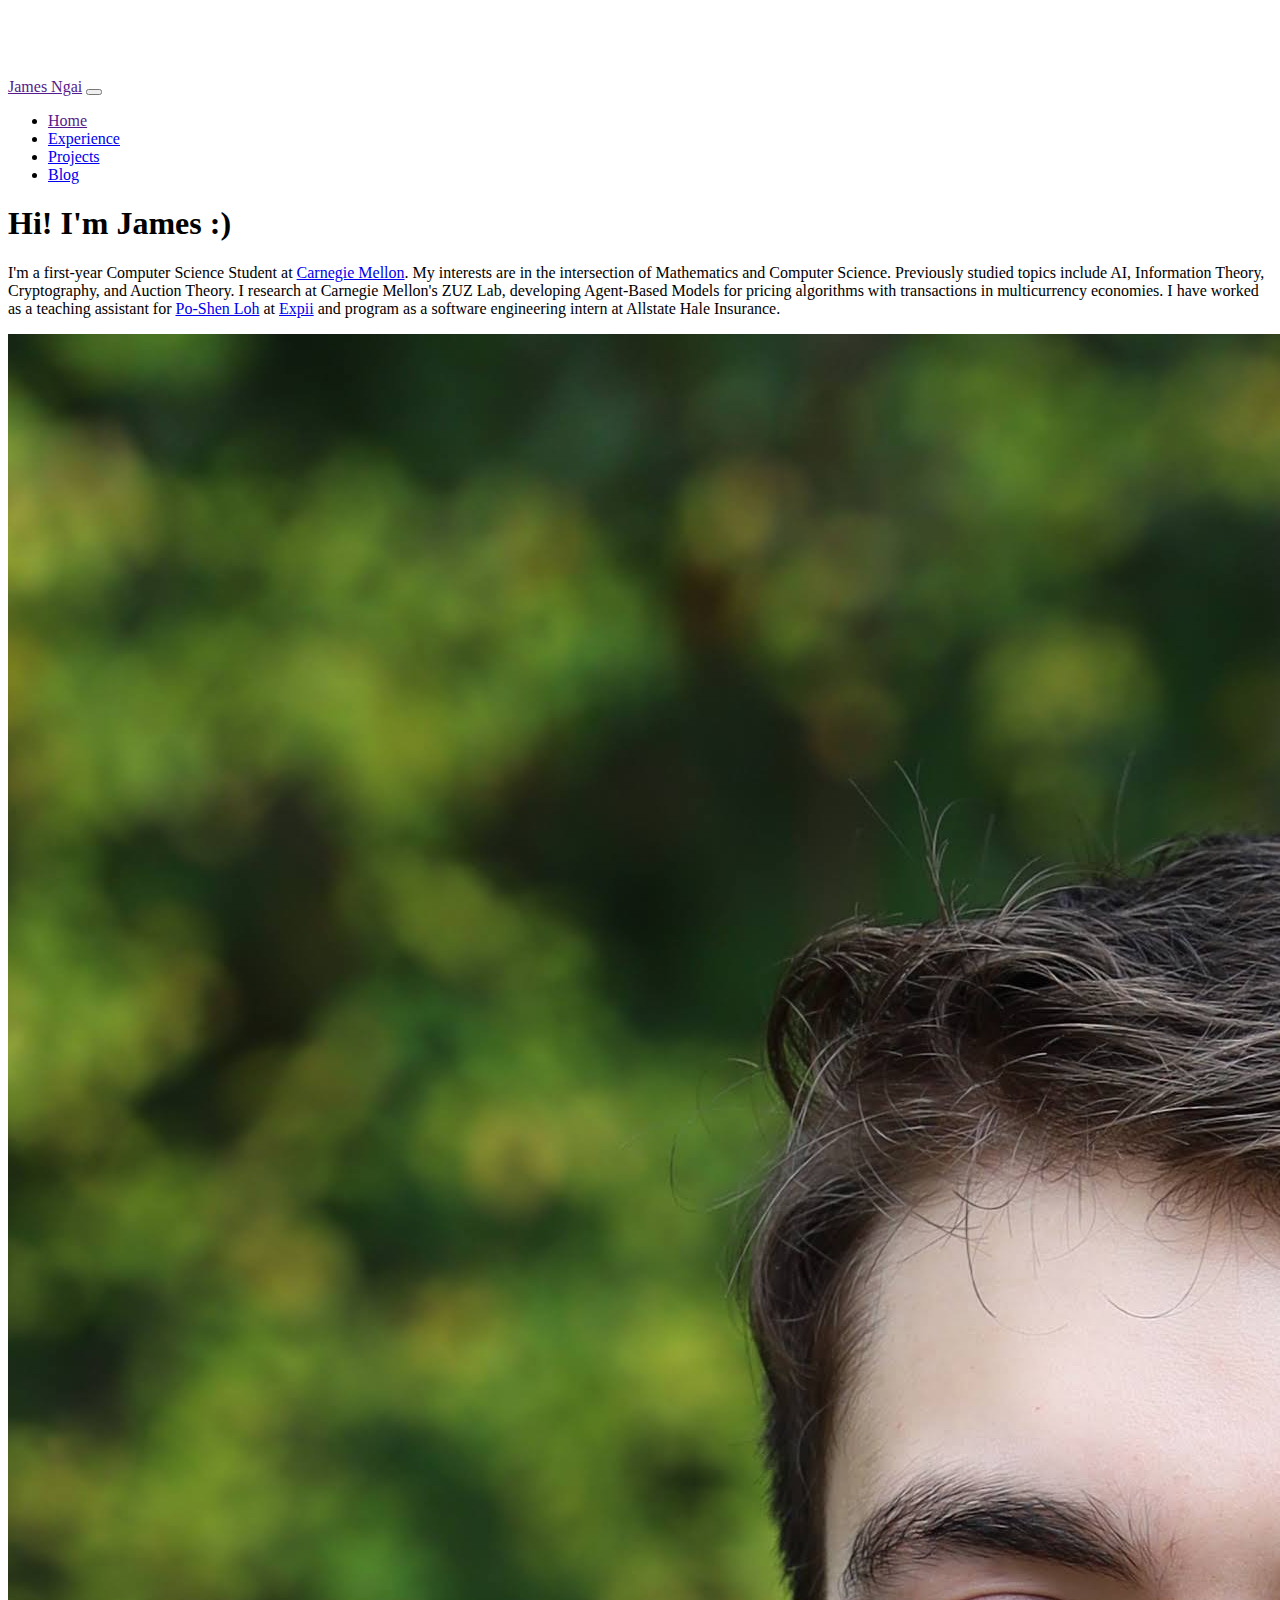
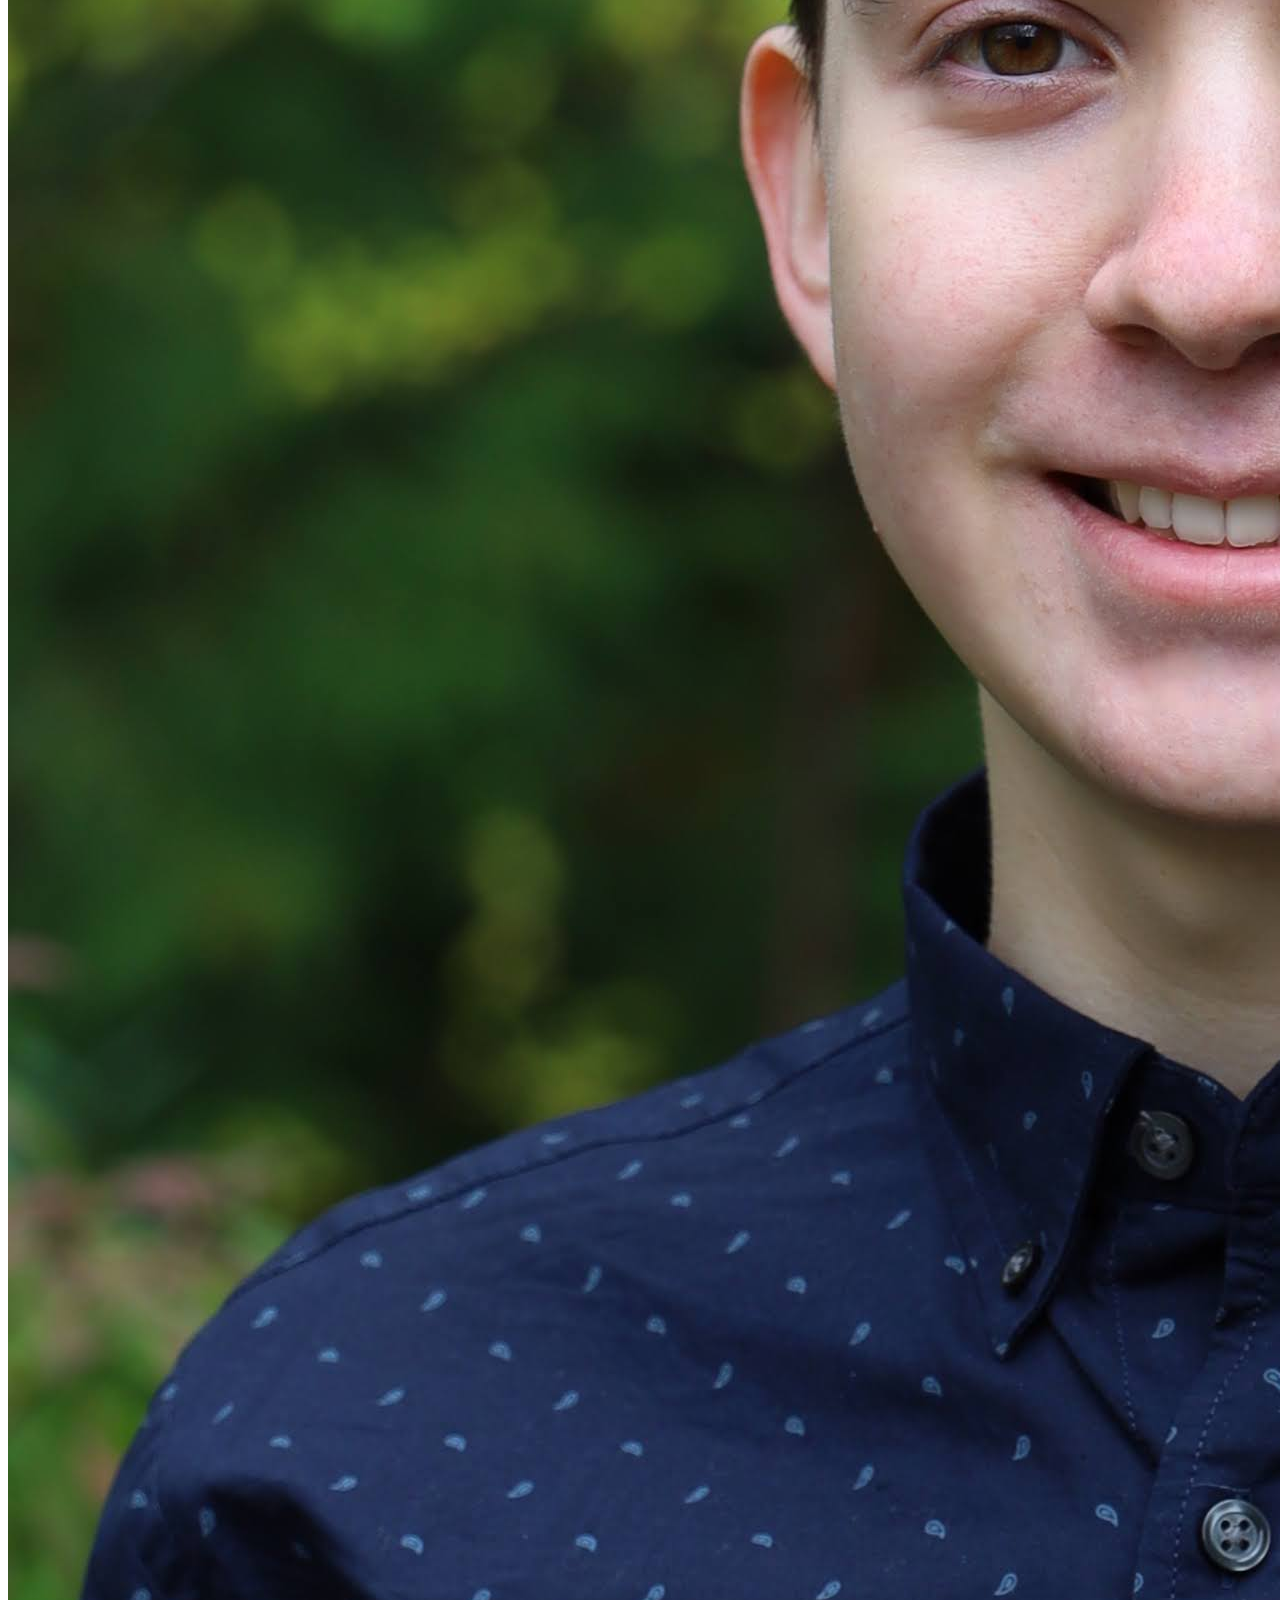
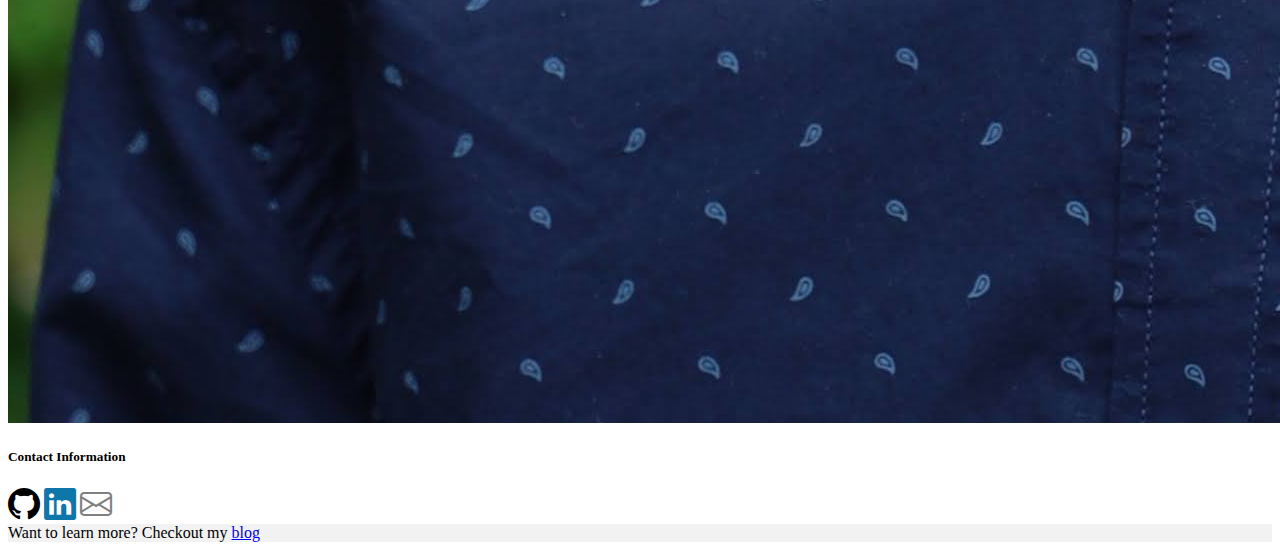
==== index.html @ 856e55e8 "Update index.html" ====
<!DOCTYPE html>
<html lang="en">
    <head> 
        <!-- Google Tag Manager -->
        <script>(function(w,d,s,l,i){w[l]=w[l]||[];w[l].push({'gtm.start':
        new Date().getTime(),event:'gtm.js'});var f=d.getElementsByTagName(s)[0],
        j=d.createElement(s),dl=l!='dataLayer'?'&l='+l:'';j.async=true;j.src=
        'https://www.googletagmanager.com/gtm.js?id='+i+dl;f.parentNode.insertBefore(j,f);
        })(window,document,'script','dataLayer','GTM-KFJF2L9');</script>
        <!-- End Google Tag Manager -->

        <meta charset="UTF-8" />
        <meta name="viewport" content="width=device-width, initial-scale=1.0" />
        <meta name="author" content="James Ngai" />
        <title>James Ngai</title>
        <meta property="og:title" content="James Ngai">
        <meta name="description" content="James Ngai Computer Science, AI, and Math">
        <meta property="og:description" content="James Ngai Computer Science, AI, and Math" />
        <meta property="og:url" content="https://james-ngai.github.io/">

        <link href="https://cdn.jsdelivr.net/npm/bootstrap@5.2.3/dist/css/bootstrap.min.css" rel="stylesheet" integrity="sha384-rbsA2VBKQhggwzxH7pPCaAqO46MgnOM80zW1RWuH61DGLwZJEdK2Kadq2F9CUG65" crossorigin="anonymous">
        <link href="styles.css" rel="stylesheet">
        <link rel="stylesheet" href="https://cdn.jsdelivr.net/npm/bootstrap-icons@1.10.3/font/bootstrap-icons.css">
    </head>

    <body>
        <!-- Google Tag Manager (noscript) -->
        <noscript><iframe src="https://www.googletagmanager.com/ns.html?id=GTM-KFJF2L9"
        height="0" width="0" style="display:none;visibility:hidden"></iframe></noscript>
        <!-- End Google Tag Manager (noscript) -->

        <header id="home">
            <nav class="navbar navbar-expand-lg navbar-light fixed-top bg-light p-3">          
                <a class="navbar-brand" href="">James Ngai</a>

                <button class="navbar-toggler" type="button" data-bs-toggle="collapse" data-bs-target="#navbarSupportedContent" aria-controls="navbarSupportedContent" aria-expanded="false" aria-label="Toggle navigation">
                    <span class="navbar-toggler-icon"></span>
                </button>
                <div class="collapse navbar-collapse" id="navbarSupportedContent">
                    <ul class="navbar-nav ms-auto">
                        <li class="nav-item active">
                            <a class="nav-link" href="">Home<span class="sr-only"></span></a>
                        </li>
                        <li class="nav-item active">
                            <a class="nav-link" href="pages/experience.html">Experience<span class="sr-only"></span></a>
                        </li>
                        <li class="nav-item active">
                            <a class="nav-link" href="pages/projects.html">Projects<span class="sr-only"></span></a>
                        </li>
                        <li class="nav-item active">
                            <a class="nav-link" href="pages/blog.html">Blog<span class="sr-only"></span></a>
                        </li>
                    </ul>
                </div>
            </nav>
        </header>
        
        <main class="container-fluid">
            <div id="about"class="section">
                
                
                <div class="row align-items-center justify-content-around p-5">
                    <div class="col-xxl-4 col-xl-4 col-lg-4 col-md-4 col-sm-4 col-xs-4 col-xxs-4">
                        <div class="title">
                            <h1>Hi! I'm James :)</h1>
                        </div>
                        <p class="lead">I'm a first-year Computer Science Student at <a href="https://www.cs.cmu.edu/" class="text-reset gray">Carnegie Mellon</a>. 
                            My interests are in the intersection of Mathematics and Computer Science. Previously studied topics include AI, Information Theory, Cryptography, and Auction Theory.
                            I research at Carnegie Mellon's ZUZ Lab, developing Agent-Based Models for pricing algorithms with transactions in multicurrency economies.
                            I have worked as a teaching assistant for <a href="https://www.poshenloh.com/" class="text-reset gray">Po-Shen Loh</a> at 
                            <a href="https://live.poshenloh.com/" class="text-reset gray">Expii</a> and program as a software engineering intern at Allstate Hale Insurance.
                        </p>
                    </div>
                    <div class="col-xxl-4 col-xl-4 col-lg-4 col-md-4 col-sm-4 col-xs-4 col-xxs-4">
                        <img src="images/index/me.jpg" alt="James Ngai Professional Photo" class="img-fluid float-end">
                    </div>
                </div>
            </div>
            
        </main>
        
        <footer id = "contact" class="text-center text-lg-start bg-light text-muted">
            <!-- Section: Social media -->
            <section class="d-flex justify-content-center justify-content-lg-between p-4 border-bottom">
              <!-- Left -->
              <div class="me-5 d-none d-lg-block">
                <h5>Contact Information</h5>
              </div>
              <!-- Left -->
          
              <!-- Right -->
              <div>
                <a href="https://github.com/james-ngai" class="me-4 text-reset icon">
                    <i class="bi bi-github bs-github-icon"></i>
                </a>

                <a href="https://www.linkedin.com/in/ngai-james/" class="me-4 text-reset icon">
                    <i class="bi bi-linkedin bs-linkedin-icon"></i>
                </a>
                <a href="mailto:jamesdngai@gmail.com" class="me-4 text-reset icon">
                    <i class="bi bi-envelope bs-email-icon"></i>
                </a>
              </div>
              <!-- Right -->
            </section>
            <!-- Section: Social media -->
          
            
          
            <div class="text-center p-4" style="background-color: rgba(0, 0, 0, 0.05);">
              Want to learn more? Checkout my <a class="text-reset fw-bold" href="pages/blog.html">blog</a>
            </div>

          </footer>

        <script src="https://cdn.jsdelivr.net/npm/@popperjs/core@2.11.6/dist/umd/popper.min.js" integrity="sha384-oBqDVmMz9ATKxIep9tiCxS/Z9fNfEXiDAYTujMAeBAsjFuCZSmKbSSUnQlmh/jp3" crossorigin="anonymous"></script>
        <script src="https://cdn.jsdelivr.net/npm/bootstrap@5.2.3/dist/js/bootstrap.min.js" integrity="sha384-cuYeSxntonz0PPNlHhBs68uyIAVpIIOZZ5JqeqvYYIcEL727kskC66kF92t6Xl2V" crossorigin="anonymous"></script>
    </body>



</html>
---- styles.css ----
html {
    scroll-padding-top: 70px;
}
body {
    padding-top: 70px;
}
td {
    font-size: 15pt;
}
.center {
    display: block;
    margin-left: auto;
    margin-right: auto;
    width: 50%;
}
.icon {
    text-decoration: none
}
.bs-github-icon {
    font-size: 2rem; color: black;
}
.bs-linkedin-icon {
    font-size: 2rem; color: #0e76a8;
}
.bs-email-icon {
    font-size: 2rem; color: gray;
}
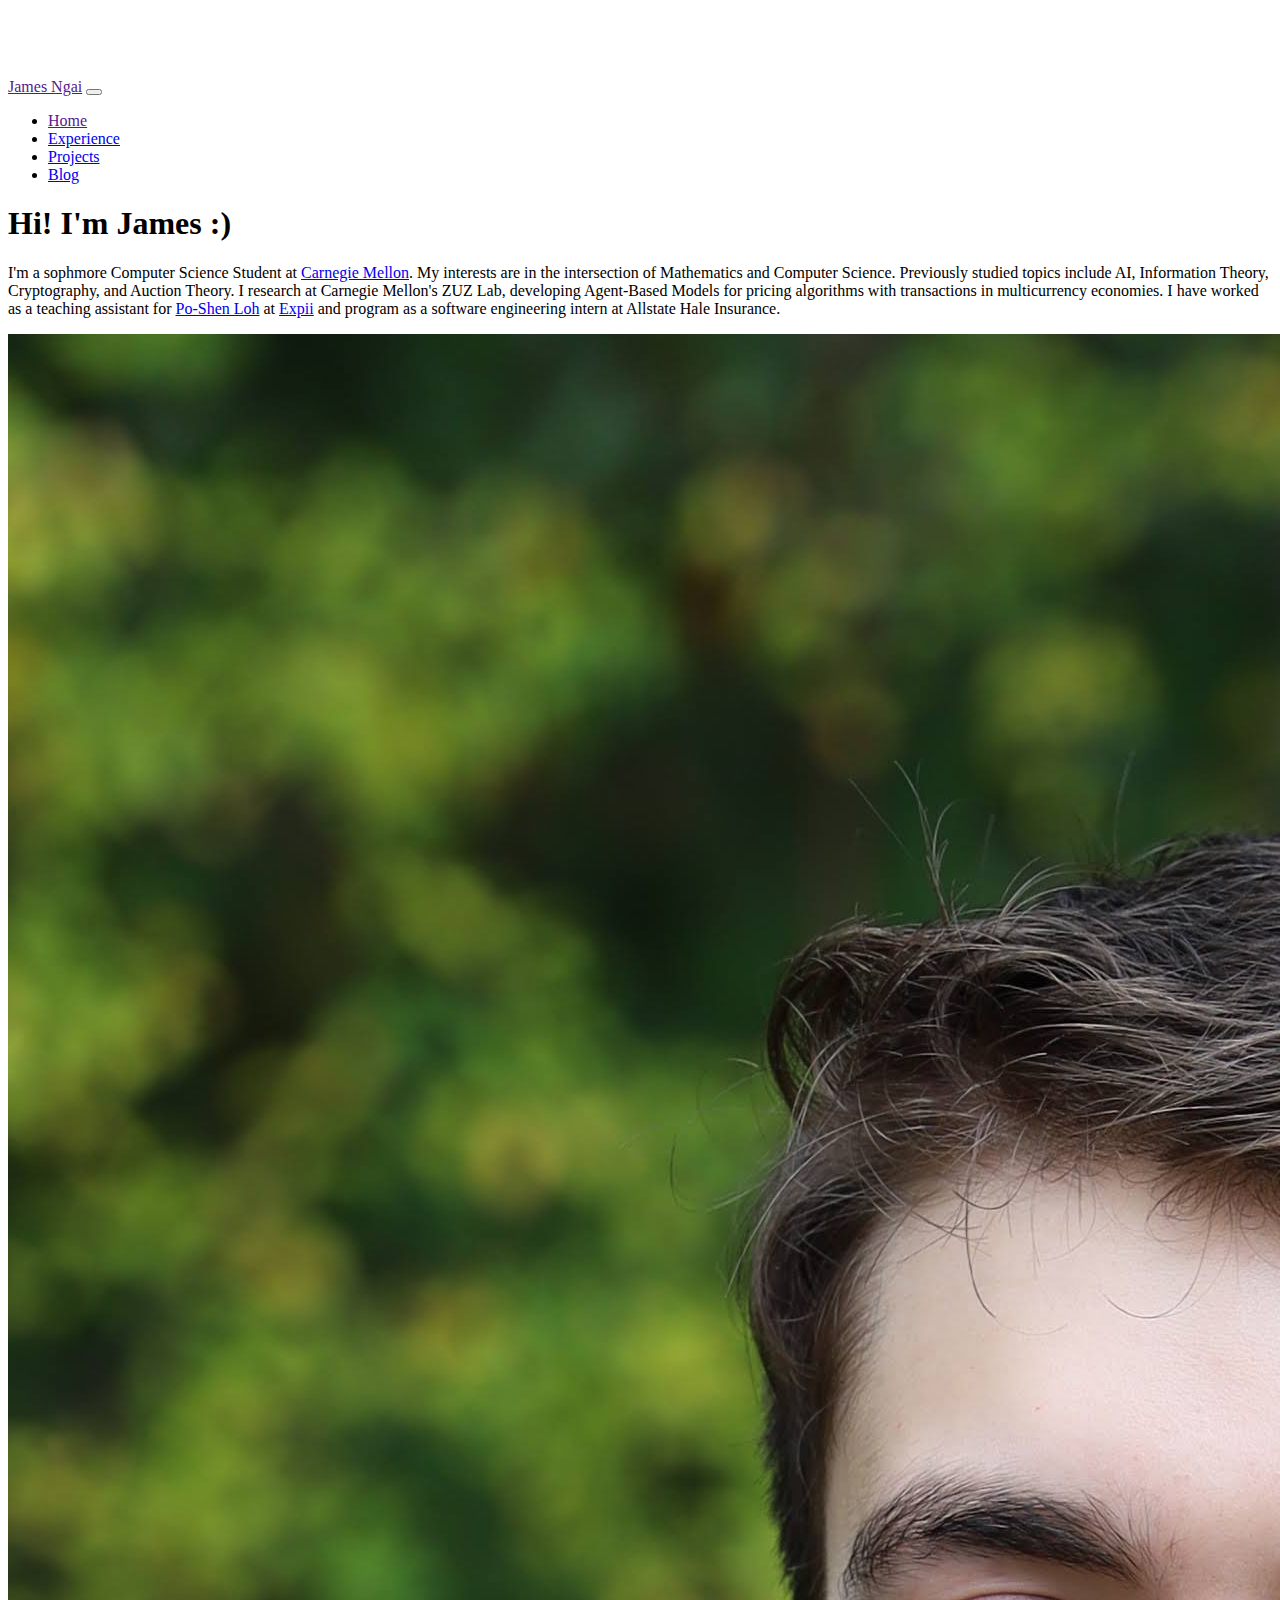
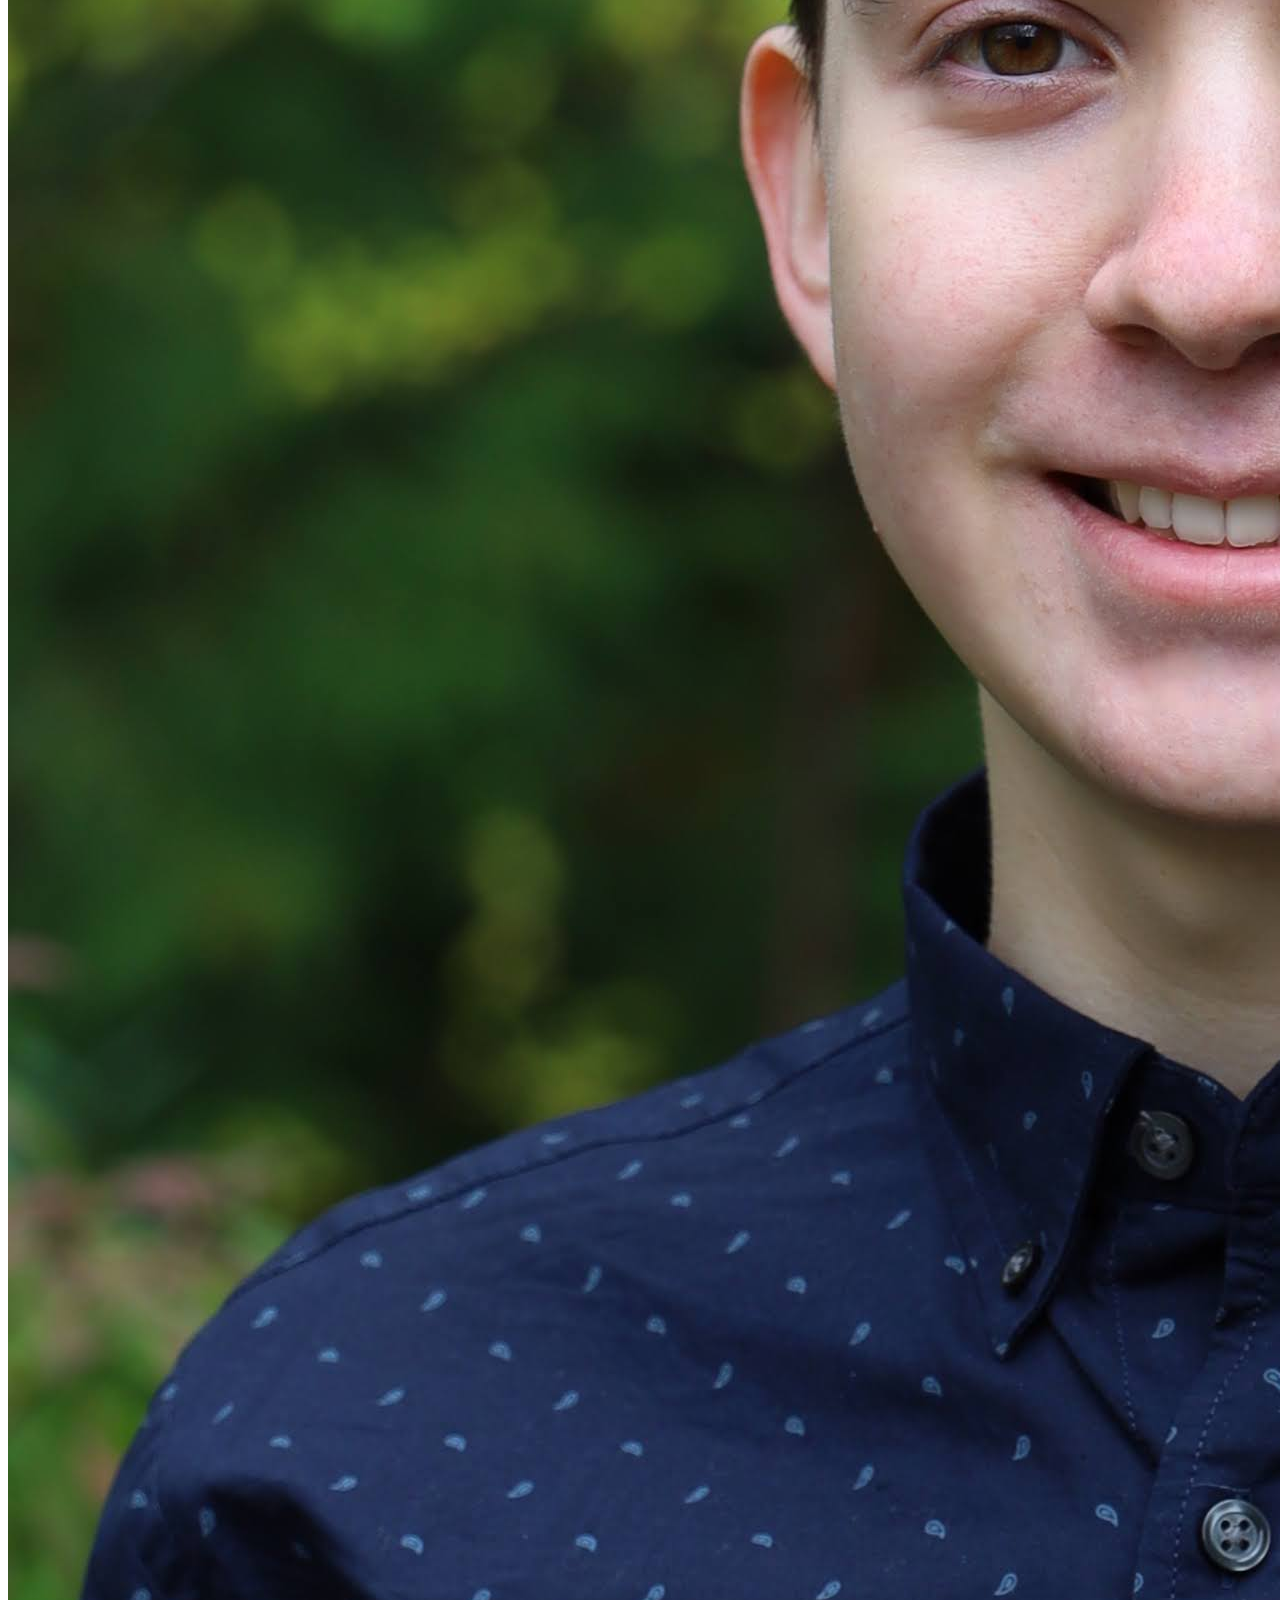
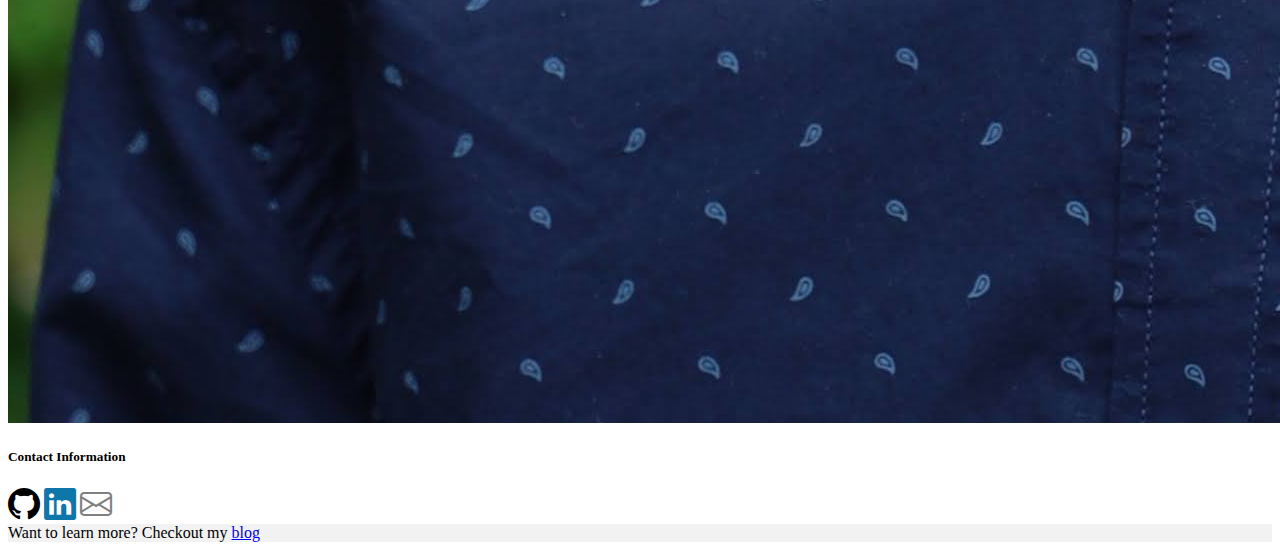
==== commit 258d3fbc: "Update index.html" ====
--- a/index.html
+++ b/index.html
@@ -1,122 +1,193 @@
 <!DOCTYPE html>
 <html lang="en">
-    <head> 
-        <!-- Google Tag Manager -->
-        <script>(function(w,d,s,l,i){w[l]=w[l]||[];w[l].push({'gtm.start':
-        new Date().getTime(),event:'gtm.js'});var f=d.getElementsByTagName(s)[0],
-        j=d.createElement(s),dl=l!='dataLayer'?'&l='+l:'';j.async=true;j.src=
-        'https://www.googletagmanager.com/gtm.js?id='+i+dl;f.parentNode.insertBefore(j,f);
-        })(window,document,'script','dataLayer','GTM-KFJF2L9');</script>
-        <!-- End Google Tag Manager -->
+  <head>
+    <!-- Google Tag Manager -->
+    <script>
+      (function (w, d, s, l, i) {
+        w[l] = w[l] || [];
+        w[l].push({ "gtm.start": new Date().getTime(), event: "gtm.js" });
+        var f = d.getElementsByTagName(s)[0],
+          j = d.createElement(s),
+          dl = l != "dataLayer" ? "&l=" + l : "";
+        j.async = true;
+        j.src = "https://www.googletagmanager.com/gtm.js?id=" + i + dl;
+        f.parentNode.insertBefore(j, f);
+      })(window, document, "script", "dataLayer", "GTM-KFJF2L9");
+    </script>
+    <!-- End Google Tag Manager -->
 
-        <meta charset="UTF-8" />
-        <meta name="viewport" content="width=device-width, initial-scale=1.0" />
-        <meta name="author" content="James Ngai" />
-        <title>James Ngai</title>
-        <meta property="og:title" content="James Ngai">
-        <meta name="description" content="James Ngai Computer Science, AI, and Math">
-        <meta property="og:description" content="James Ngai Computer Science, AI, and Math" />
-        <meta property="og:url" content="https://james-ngai.github.io/">
+    <meta charset="UTF-8" />
+    <meta name="viewport" content="width=device-width, initial-scale=1.0" />
+    <meta name="author" content="James Ngai" />
+    <title>James Ngai</title>
+    <meta property="og:title" content="James Ngai" />
+    <meta
+      name="description"
+      content="James Ngai Computer Science, AI, and Math"
+    />
+    <meta
+      property="og:description"
+      content="James Ngai Computer Science, AI, and Math"
+    />
+    <meta property="og:url" content="https://james-ngai.github.io/" />
 
-        <link href="https://cdn.jsdelivr.net/npm/bootstrap@5.2.3/dist/css/bootstrap.min.css" rel="stylesheet" integrity="sha384-rbsA2VBKQhggwzxH7pPCaAqO46MgnOM80zW1RWuH61DGLwZJEdK2Kadq2F9CUG65" crossorigin="anonymous">
-        <link href="styles.css" rel="stylesheet">
-        <link rel="stylesheet" href="https://cdn.jsdelivr.net/npm/bootstrap-icons@1.10.3/font/bootstrap-icons.css">
-    </head>
+    <link
+      href="https://cdn.jsdelivr.net/npm/bootstrap@5.2.3/dist/css/bootstrap.min.css"
+      rel="stylesheet"
+      integrity="sha384-rbsA2VBKQhggwzxH7pPCaAqO46MgnOM80zW1RWuH61DGLwZJEdK2Kadq2F9CUG65"
+      crossorigin="anonymous"
+    />
+    <link href="styles.css" rel="stylesheet" />
+    <link
+      rel="stylesheet"
+      href="https://cdn.jsdelivr.net/npm/bootstrap-icons@1.10.3/font/bootstrap-icons.css"
+    />
+  </head>
 
-    <body>
-        <!-- Google Tag Manager (noscript) -->
-        <noscript><iframe src="https://www.googletagmanager.com/ns.html?id=GTM-KFJF2L9"
-        height="0" width="0" style="display:none;visibility:hidden"></iframe></noscript>
-        <!-- End Google Tag Manager (noscript) -->
+  <body>
+    <!-- Google Tag Manager (noscript) -->
+    <noscript
+      ><iframe
+        src="https://www.googletagmanager.com/ns.html?id=GTM-KFJF2L9"
+        height="0"
+        width="0"
+        style="display: none; visibility: hidden"
+      ></iframe
+    ></noscript>
+    <!-- End Google Tag Manager (noscript) -->
 
-        <header id="home">
-            <nav class="navbar navbar-expand-lg navbar-light fixed-top bg-light p-3">          
-                <a class="navbar-brand" href="">James Ngai</a>
+    <header id="home">
+      <nav class="navbar navbar-expand-lg navbar-light fixed-top bg-light p-3">
+        <a class="navbar-brand" href="">James Ngai</a>
 
-                <button class="navbar-toggler" type="button" data-bs-toggle="collapse" data-bs-target="#navbarSupportedContent" aria-controls="navbarSupportedContent" aria-expanded="false" aria-label="Toggle navigation">
-                    <span class="navbar-toggler-icon"></span>
-                </button>
-                <div class="collapse navbar-collapse" id="navbarSupportedContent">
-                    <ul class="navbar-nav ms-auto">
-                        <li class="nav-item active">
-                            <a class="nav-link" href="">Home<span class="sr-only"></span></a>
-                        </li>
-                        <li class="nav-item active">
-                            <a class="nav-link" href="pages/experience.html">Experience<span class="sr-only"></span></a>
-                        </li>
-                        <li class="nav-item active">
-                            <a class="nav-link" href="pages/projects.html">Projects<span class="sr-only"></span></a>
-                        </li>
-                        <li class="nav-item active">
-                            <a class="nav-link" href="pages/blog.html">Blog<span class="sr-only"></span></a>
-                        </li>
-                    </ul>
-                </div>
-            </nav>
-        </header>
-        
-        <main class="container-fluid">
-            <div id="about"class="section">
-                
-                
-                <div class="row align-items-center justify-content-around p-5">
-                    <div class="col-xxl-4 col-xl-4 col-lg-4 col-md-4 col-sm-4 col-xs-4 col-xxs-4">
-                        <div class="title">
-                            <h1>Hi! I'm James :)</h1>
-                        </div>
-                        <p class="lead">I'm a first-year Computer Science Student at <a href="https://www.cs.cmu.edu/" class="text-reset gray">Carnegie Mellon</a>. 
-                            My interests are in the intersection of Mathematics and Computer Science. Previously studied topics include AI, Information Theory, Cryptography, and Auction Theory.
-                            I research at Carnegie Mellon's ZUZ Lab, developing Agent-Based Models for pricing algorithms with transactions in multicurrency economies.
-                            I have worked as a teaching assistant for <a href="https://www.poshenloh.com/" class="text-reset gray">Po-Shen Loh</a> at 
-                            <a href="https://live.poshenloh.com/" class="text-reset gray">Expii</a> and program as a software engineering intern at Allstate Hale Insurance.
-                        </p>
-                    </div>
-                    <div class="col-xxl-4 col-xl-4 col-lg-4 col-md-4 col-sm-4 col-xs-4 col-xxs-4">
-                        <img src="images/index/me.jpg" alt="James Ngai Professional Photo" class="img-fluid float-end">
-                    </div>
-                </div>
+        <button
+          class="navbar-toggler"
+          type="button"
+          data-bs-toggle="collapse"
+          data-bs-target="#navbarSupportedContent"
+          aria-controls="navbarSupportedContent"
+          aria-expanded="false"
+          aria-label="Toggle navigation"
+        >
+          <span class="navbar-toggler-icon"></span>
+        </button>
+        <div class="collapse navbar-collapse" id="navbarSupportedContent">
+          <ul class="navbar-nav ms-auto">
+            <li class="nav-item active">
+              <a class="nav-link" href="">Home<span class="sr-only"></span></a>
+            </li>
+            <li class="nav-item active">
+              <a class="nav-link" href="pages/experience.html"
+                >Experience<span class="sr-only"></span
+              ></a>
+            </li>
+            <li class="nav-item active">
+              <a class="nav-link" href="pages/projects.html"
+                >Projects<span class="sr-only"></span
+              ></a>
+            </li>
+            <li class="nav-item active">
+              <a class="nav-link" href="pages/blog.html"
+                >Blog<span class="sr-only"></span
+              ></a>
+            </li>
+          </ul>
+        </div>
+      </nav>
+    </header>
+
+    <main class="container-fluid">
+      <div id="about" class="section">
+        <div class="row align-items-center justify-content-around p-5">
+          <div
+            class="col-xxl-4 col-xl-4 col-lg-4 col-md-4 col-sm-4 col-xs-4 col-xxs-4"
+          >
+            <div class="title">
+              <h1>Hi! I'm James :)</h1>
             </div>
-            
-        </main>
-        
-        <footer id = "contact" class="text-center text-lg-start bg-light text-muted">
-            <!-- Section: Social media -->
-            <section class="d-flex justify-content-center justify-content-lg-between p-4 border-bottom">
-              <!-- Left -->
-              <div class="me-5 d-none d-lg-block">
-                <h5>Contact Information</h5>
-              </div>
-              <!-- Left -->
-          
-              <!-- Right -->
-              <div>
-                <a href="https://github.com/james-ngai" class="me-4 text-reset icon">
-                    <i class="bi bi-github bs-github-icon"></i>
-                </a>
+            <p class="lead">
+              I'm a sophmore Computer Science Student at
+              <a href="https://www.cs.cmu.edu/" class="text-reset gray"
+                >Carnegie Mellon</a
+              >. My interests are in the intersection of Mathematics and
+              Computer Science. Previously studied topics include AI,
+              Information Theory, Cryptography, and Auction Theory. I research
+              at Carnegie Mellon's ZUZ Lab, developing Agent-Based Models for
+              pricing algorithms with transactions in multicurrency economies. I
+              have worked as a teaching assistant for
+              <a href="https://www.poshenloh.com/" class="text-reset gray"
+                >Po-Shen Loh</a
+              >
+              at
+              <a href="https://live.poshenloh.com/" class="text-reset gray"
+                >Expii</a
+              >
+              and program as a software engineering intern at Allstate Hale
+              Insurance.
+            </p>
+          </div>
+          <div
+            class="col-xxl-4 col-xl-4 col-lg-4 col-md-4 col-sm-4 col-xs-4 col-xxs-4"
+          >
+            <img
+              src="images/index/me.jpg"
+              alt="James Ngai Professional Photo"
+              class="img-fluid float-end"
+            />
+          </div>
+        </div>
+      </div>
+    </main>
 
-                <a href="https://www.linkedin.com/in/ngai-james/" class="me-4 text-reset icon">
-                    <i class="bi bi-linkedin bs-linkedin-icon"></i>
-                </a>
-                <a href="mailto:jamesdngai@gmail.com" class="me-4 text-reset icon">
-                    <i class="bi bi-envelope bs-email-icon"></i>
-                </a>
-              </div>
-              <!-- Right -->
-            </section>
-            <!-- Section: Social media -->
-          
-            
-          
-            <div class="text-center p-4" style="background-color: rgba(0, 0, 0, 0.05);">
-              Want to learn more? Checkout my <a class="text-reset fw-bold" href="pages/blog.html">blog</a>
-            </div>
+    <footer id="contact" class="text-center text-lg-start bg-light text-muted">
+      <!-- Section: Social media -->
+      <section
+        class="d-flex justify-content-center justify-content-lg-between p-4 border-bottom"
+      >
+        <!-- Left -->
+        <div class="me-5 d-none d-lg-block">
+          <h5>Contact Information</h5>
+        </div>
+        <!-- Left -->
 
-          </footer>
+        <!-- Right -->
+        <div>
+          <a href="https://github.com/james-ngai" class="me-4 text-reset icon">
+            <i class="bi bi-github bs-github-icon"></i>
+          </a>
 
-        <script src="https://cdn.jsdelivr.net/npm/@popperjs/core@2.11.6/dist/umd/popper.min.js" integrity="sha384-oBqDVmMz9ATKxIep9tiCxS/Z9fNfEXiDAYTujMAeBAsjFuCZSmKbSSUnQlmh/jp3" crossorigin="anonymous"></script>
-        <script src="https://cdn.jsdelivr.net/npm/bootstrap@5.2.3/dist/js/bootstrap.min.js" integrity="sha384-cuYeSxntonz0PPNlHhBs68uyIAVpIIOZZ5JqeqvYYIcEL727kskC66kF92t6Xl2V" crossorigin="anonymous"></script>
-    </body>
+          <a
+            href="https://www.linkedin.com/in/ngai-james/"
+            class="me-4 text-reset icon"
+          >
+            <i class="bi bi-linkedin bs-linkedin-icon"></i>
+          </a>
+          <a href="mailto:jamesdngai@gmail.com" class="me-4 text-reset icon">
+            <i class="bi bi-envelope bs-email-icon"></i>
+          </a>
+        </div>
+        <!-- Right -->
+      </section>
+      <!-- Section: Social media -->
 
+      <div
+        class="text-center p-4"
+        style="background-color: rgba(0, 0, 0, 0.05)"
+      >
+        Want to learn more? Checkout my
+        <a class="text-reset fw-bold" href="pages/blog.html">blog</a>
+      </div>
+    </footer>
 
-
-</html>+    <script
+      src="https://cdn.jsdelivr.net/npm/@popperjs/core@2.11.6/dist/umd/popper.min.js"
+      integrity="sha384-oBqDVmMz9ATKxIep9tiCxS/Z9fNfEXiDAYTujMAeBAsjFuCZSmKbSSUnQlmh/jp3"
+      crossorigin="anonymous"
+    ></script>
+    <script
+      src="https://cdn.jsdelivr.net/npm/bootstrap@5.2.3/dist/js/bootstrap.min.js"
+      integrity="sha384-cuYeSxntonz0PPNlHhBs68uyIAVpIIOZZ5JqeqvYYIcEL727kskC66kF92t6Xl2V"
+      crossorigin="anonymous"
+    ></script>
+  </body>
+</html>
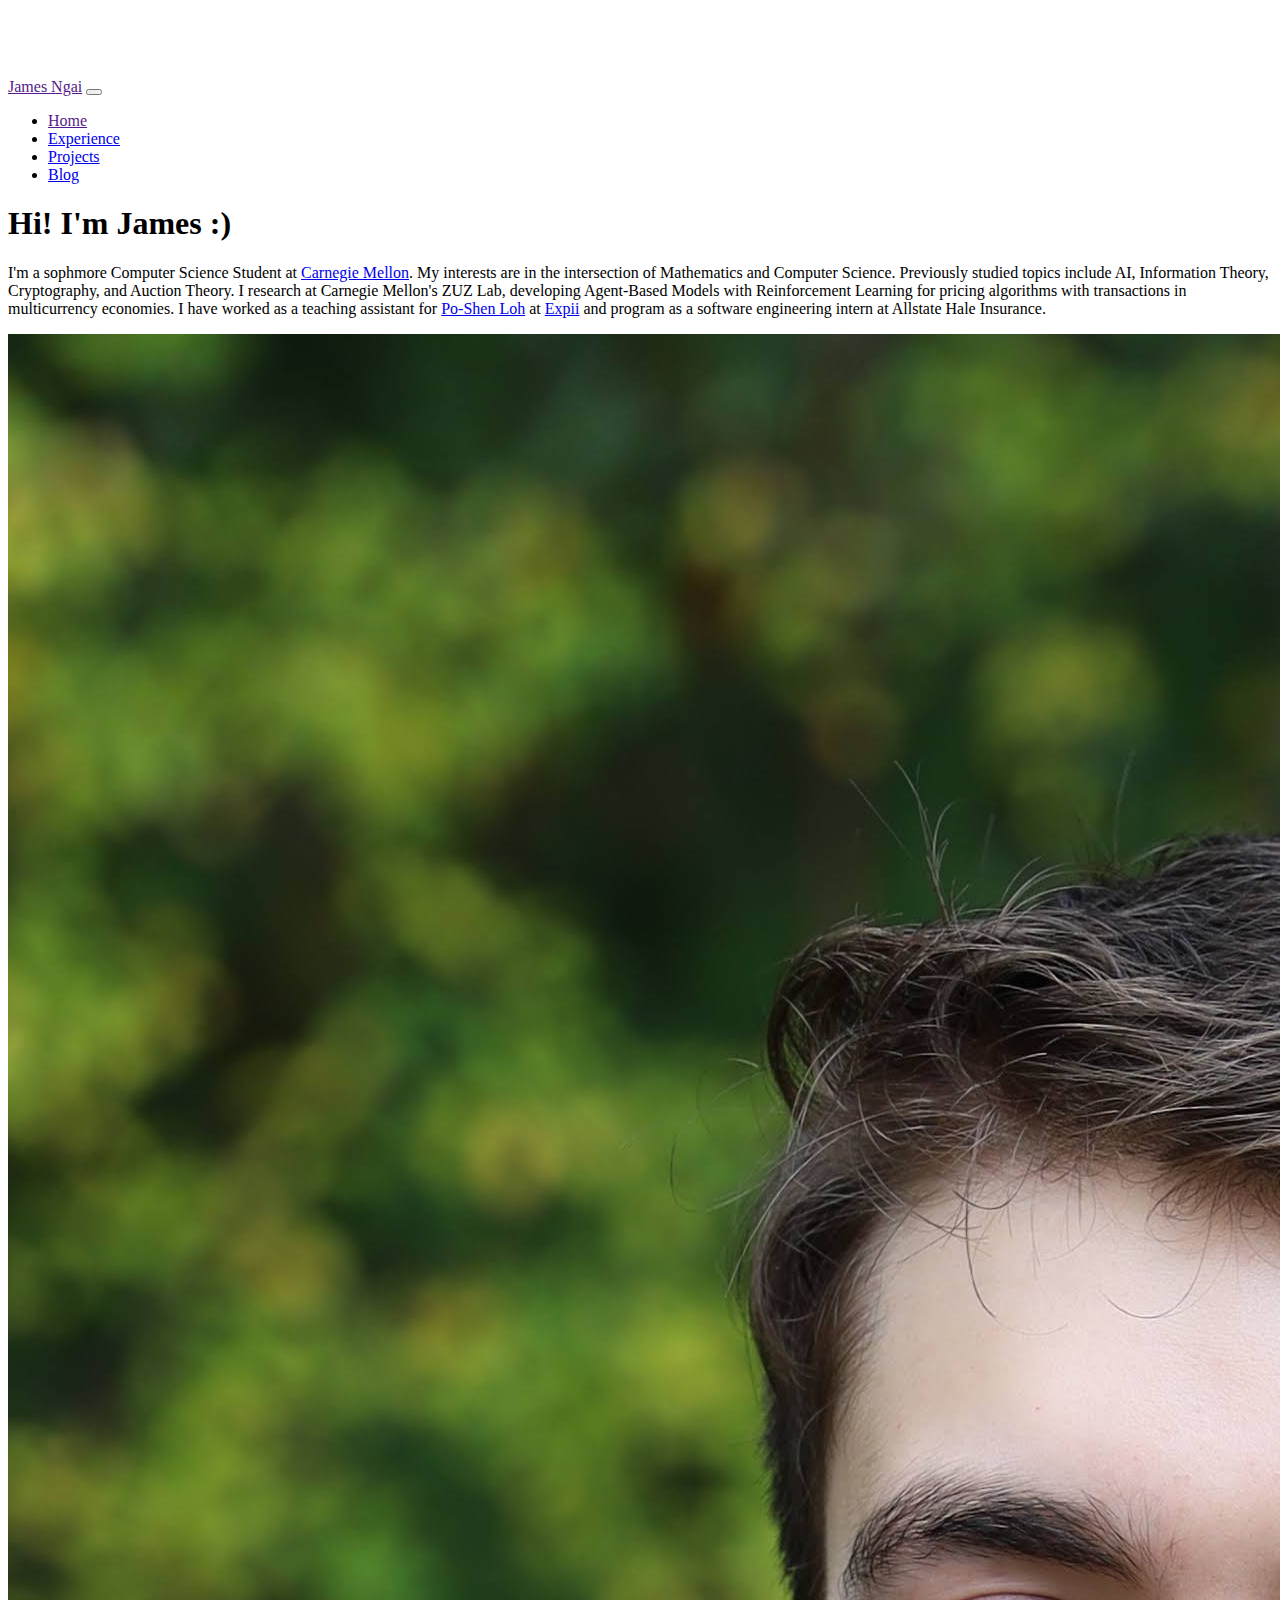
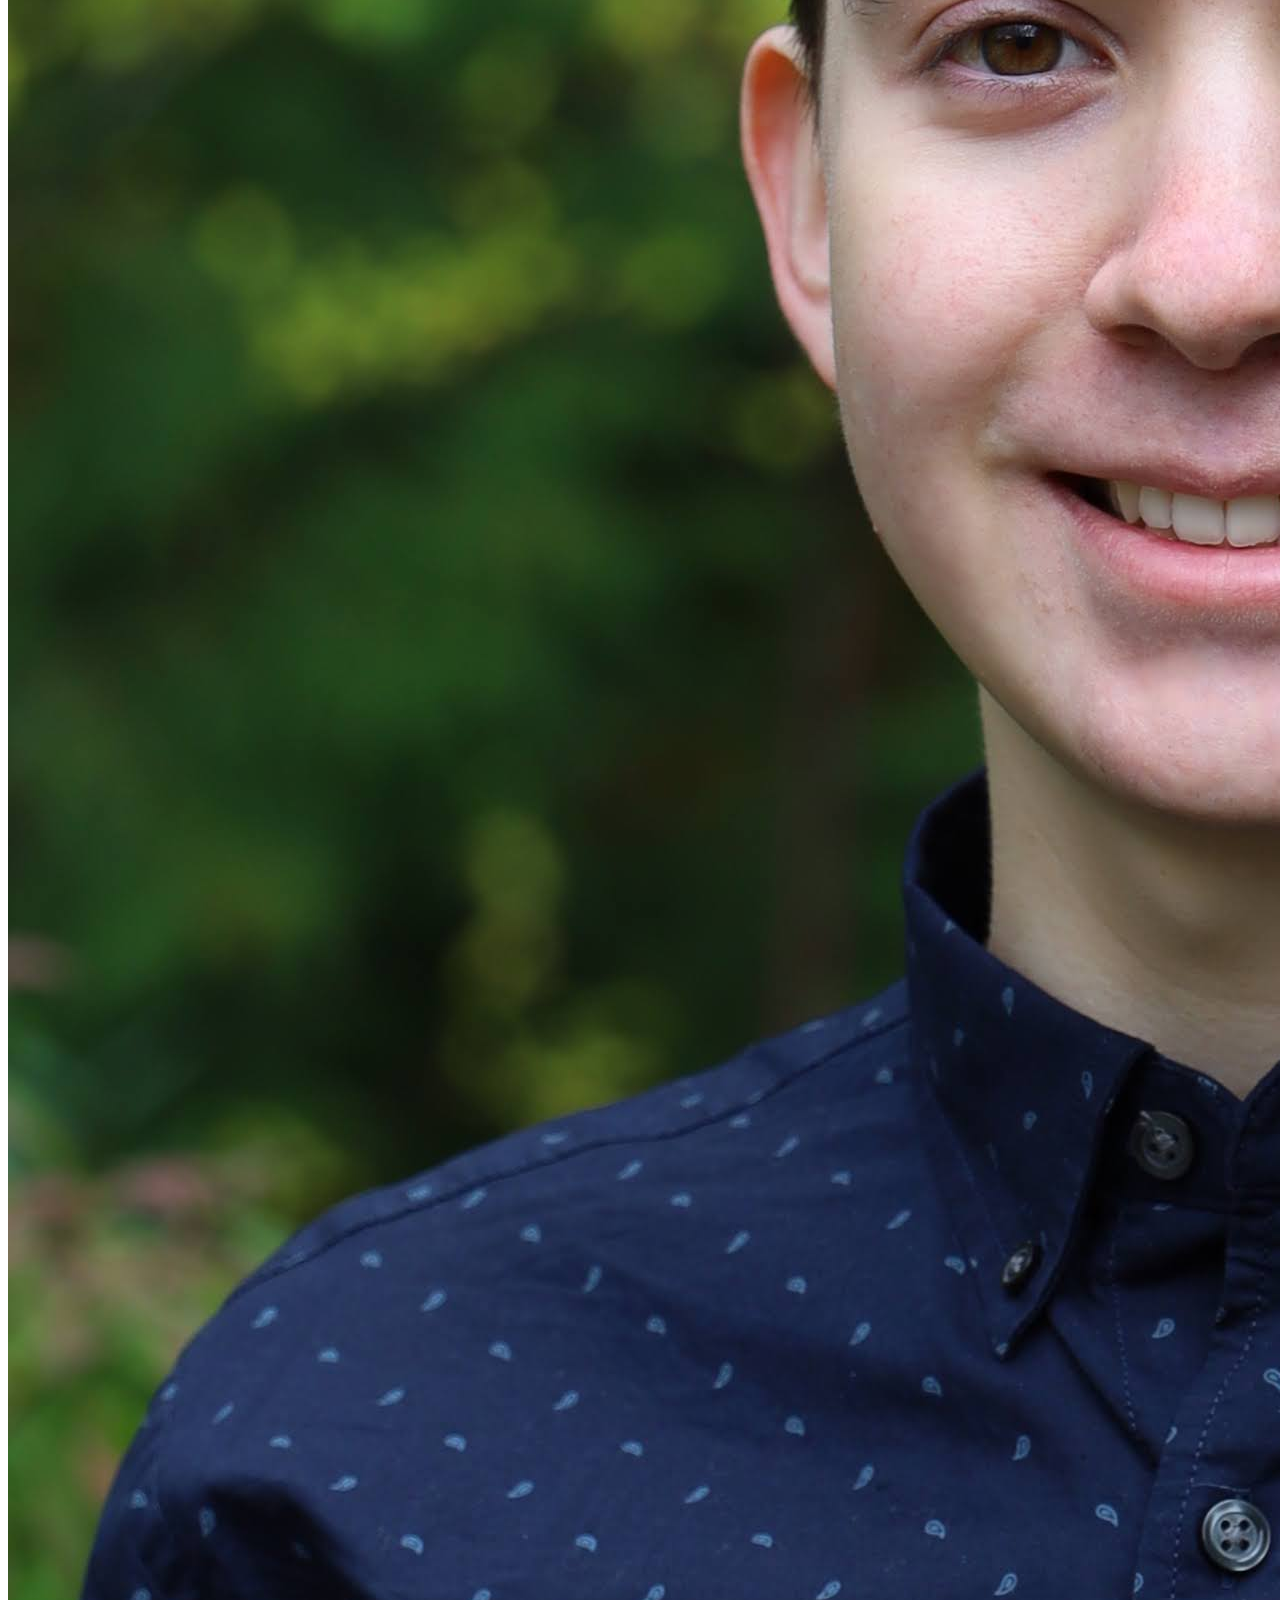
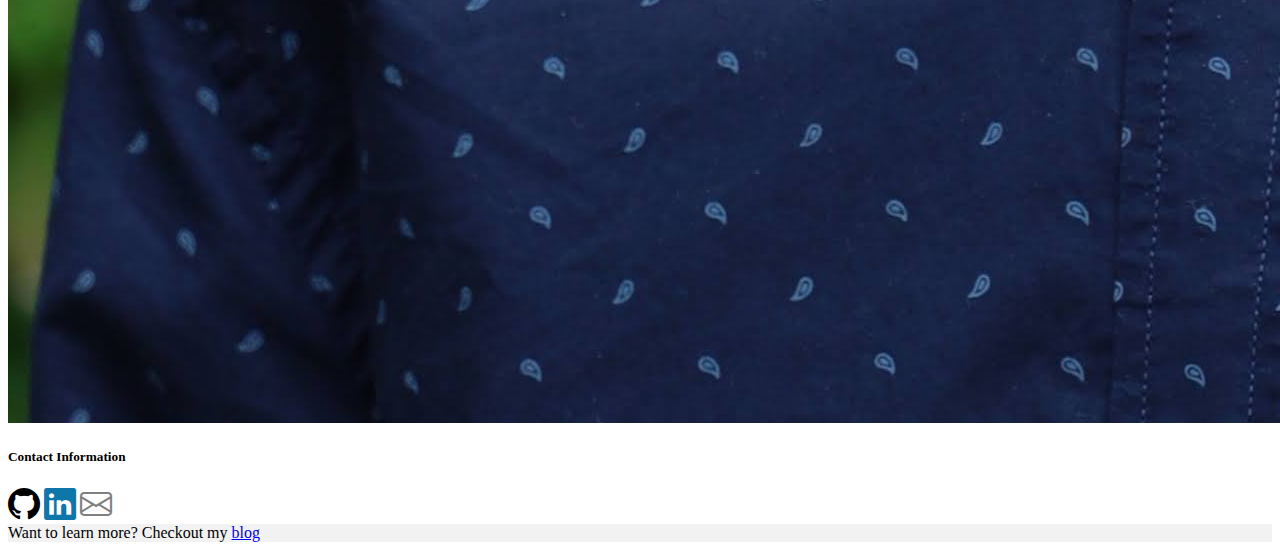
==== commit 0e6d2ea7: "Update index.html" ====
--- a/index.html
+++ b/index.html
@@ -112,9 +112,9 @@
               >. My interests are in the intersection of Mathematics and
               Computer Science. Previously studied topics include AI,
               Information Theory, Cryptography, and Auction Theory. I research
-              at Carnegie Mellon's ZUZ Lab, developing Agent-Based Models for
-              pricing algorithms with transactions in multicurrency economies. I
-              have worked as a teaching assistant for
+              at Carnegie Mellon's ZUZ Lab, developing Agent-Based Models with
+              Reinforcement Learning for pricing algorithms with transactions in
+              multicurrency economies. I have worked as a teaching assistant for
               <a href="https://www.poshenloh.com/" class="text-reset gray"
                 >Po-Shen Loh</a
               >
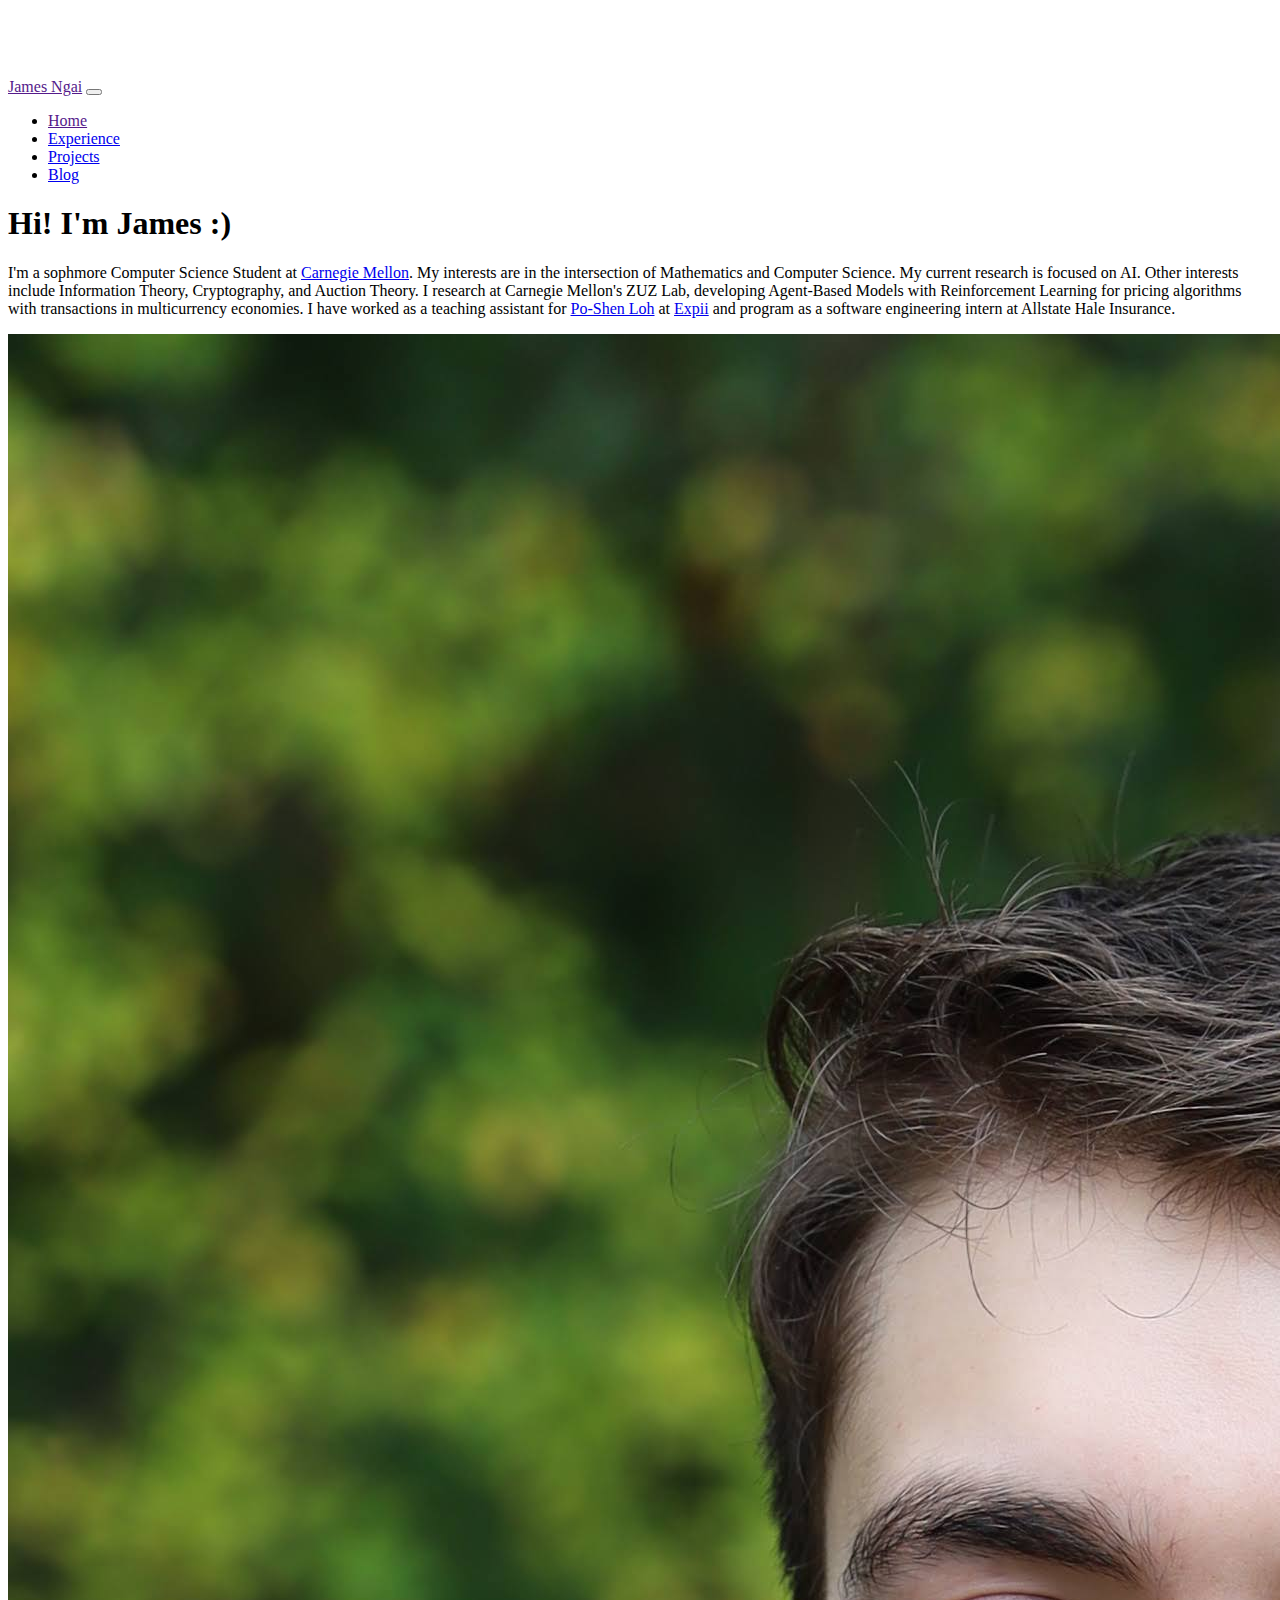
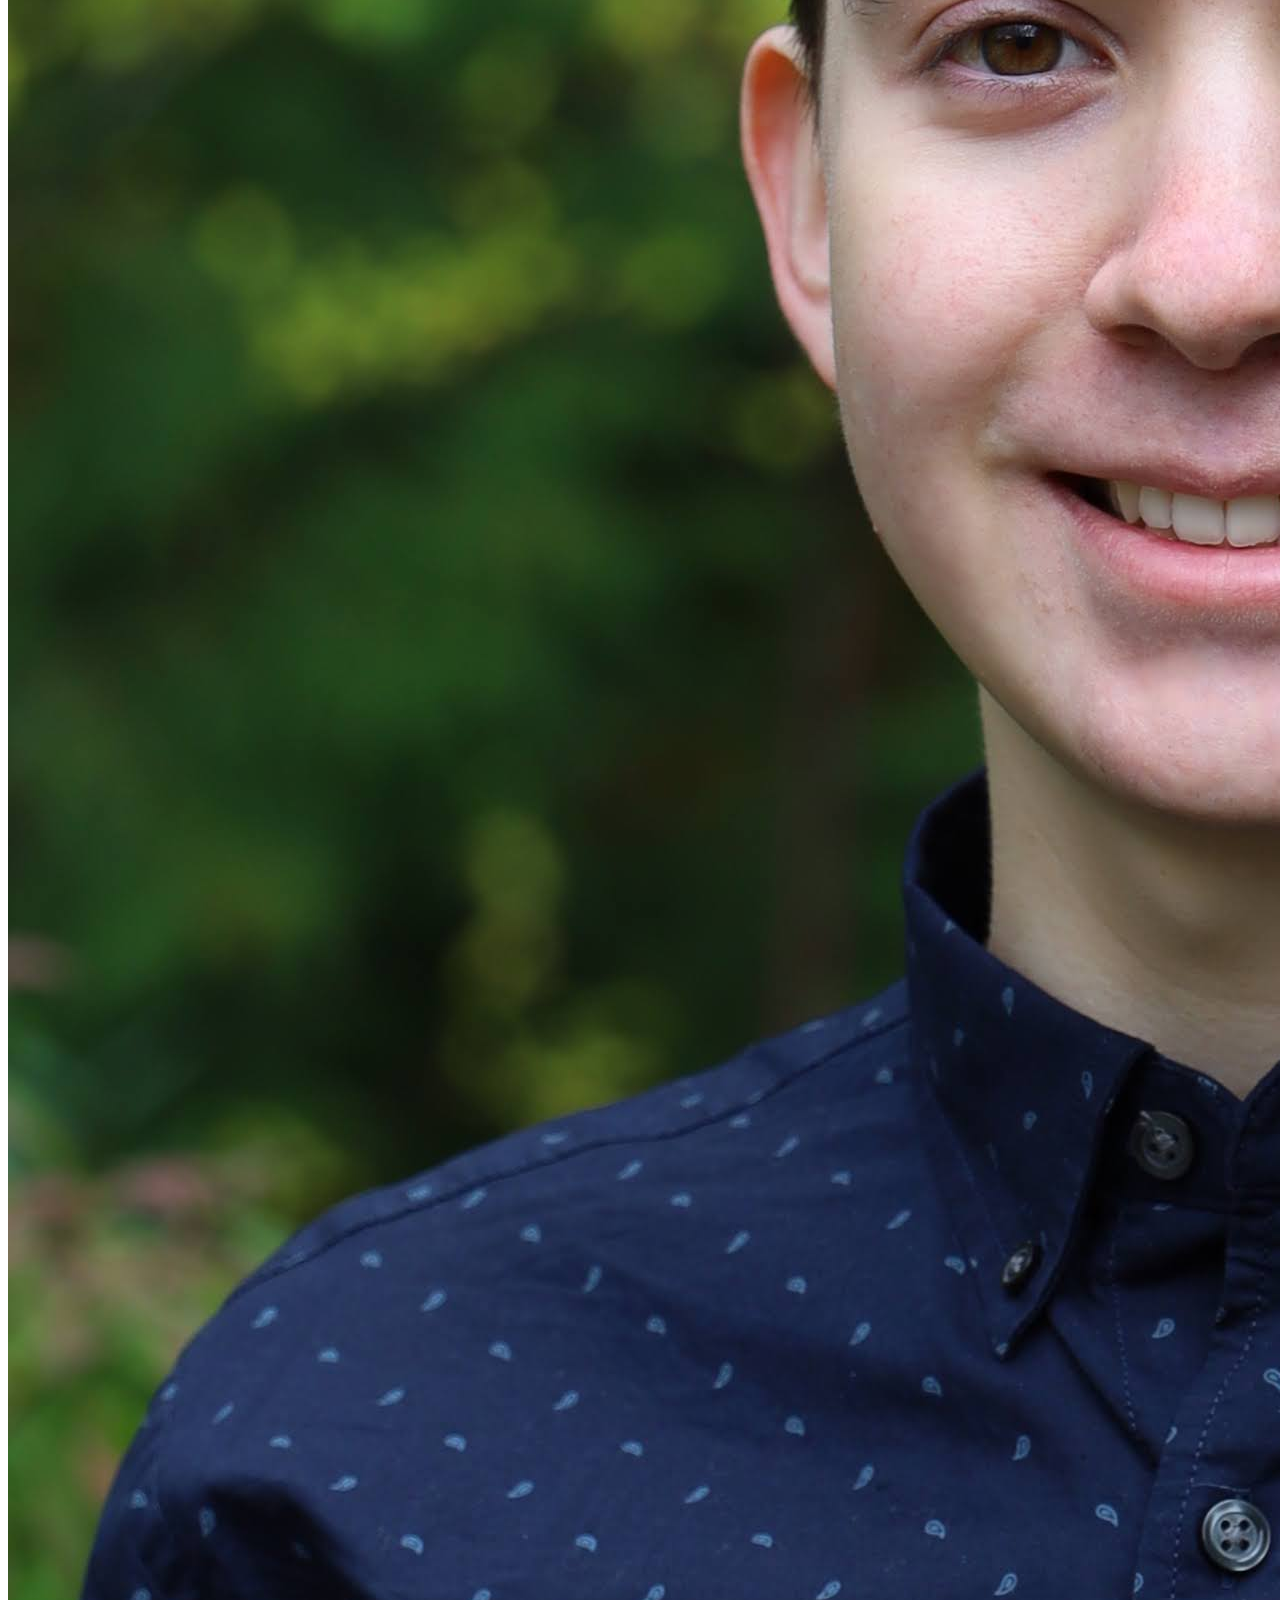
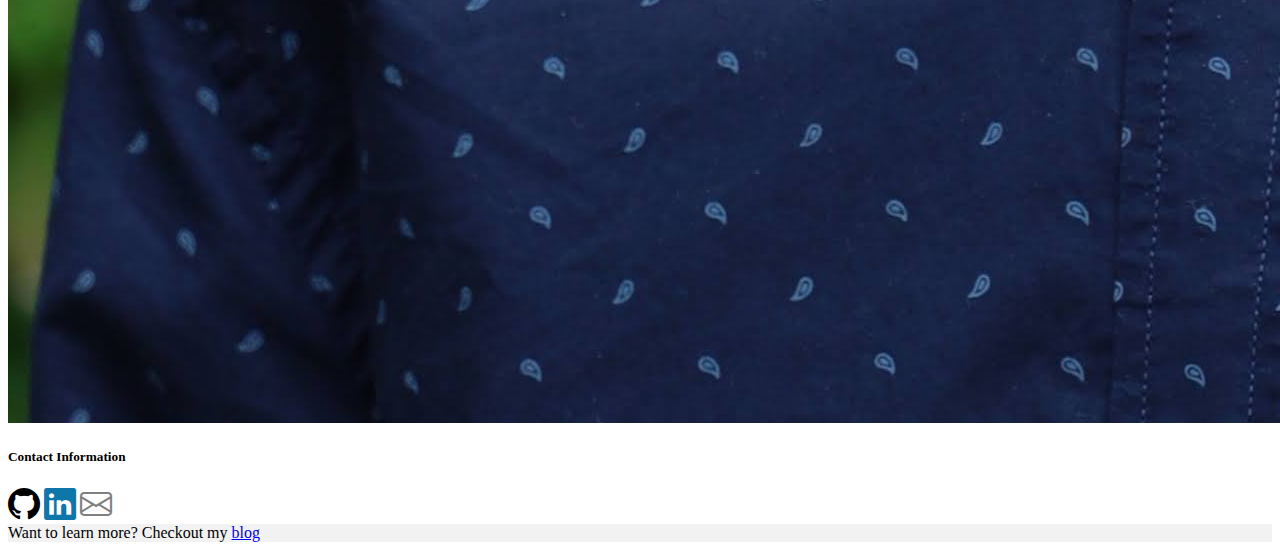
==== commit 913d9f05: "Update index.html" ====
--- a/index.html
+++ b/index.html
@@ -110,11 +110,12 @@
               <a href="https://www.cs.cmu.edu/" class="text-reset gray"
                 >Carnegie Mellon</a
               >. My interests are in the intersection of Mathematics and
-              Computer Science. Previously studied topics include AI,
-              Information Theory, Cryptography, and Auction Theory. I research
-              at Carnegie Mellon's ZUZ Lab, developing Agent-Based Models with
-              Reinforcement Learning for pricing algorithms with transactions in
-              multicurrency economies. I have worked as a teaching assistant for
+              Computer Science. My current research is focused on AI. Other
+              interests include Information Theory, Cryptography, and Auction
+              Theory. I research at Carnegie Mellon's ZUZ Lab, developing
+              Agent-Based Models with Reinforcement Learning for pricing
+              algorithms with transactions in multicurrency economies. I have
+              worked as a teaching assistant for
               <a href="https://www.poshenloh.com/" class="text-reset gray"
                 >Po-Shen Loh</a
               >
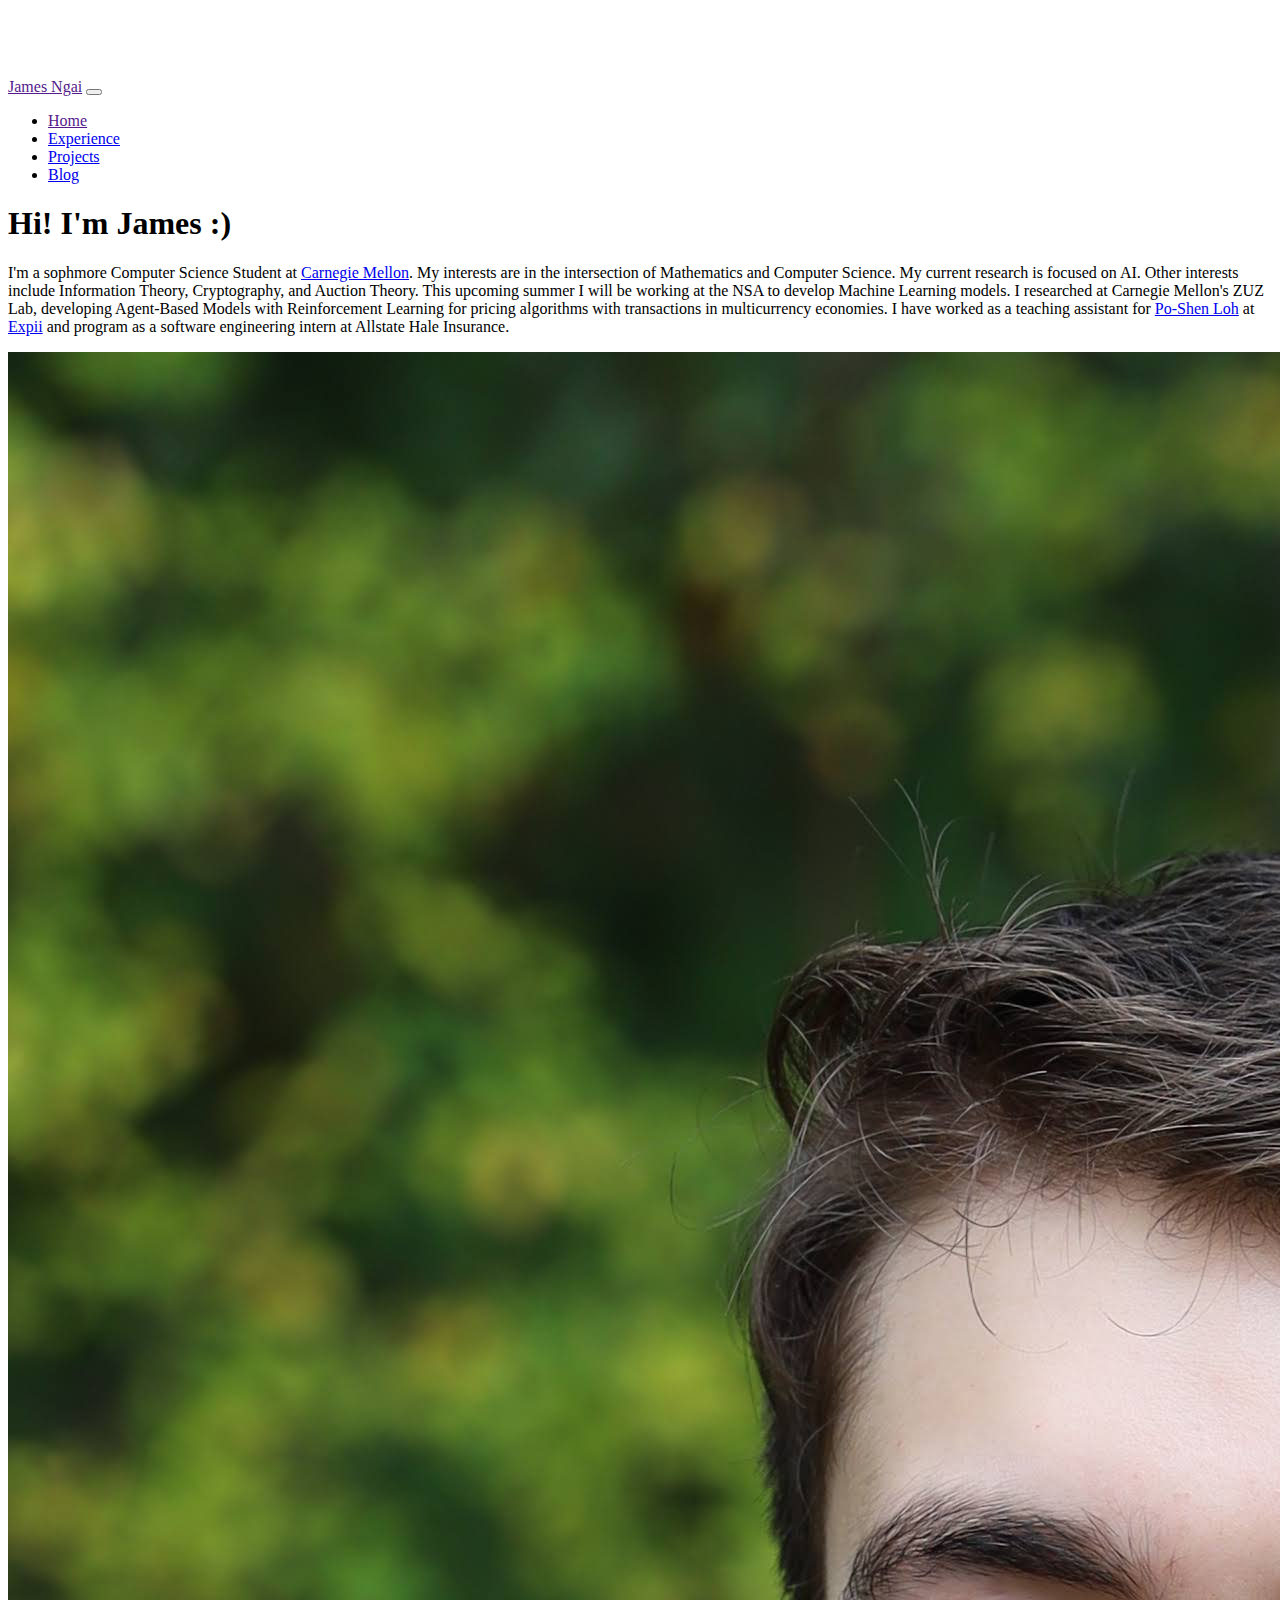
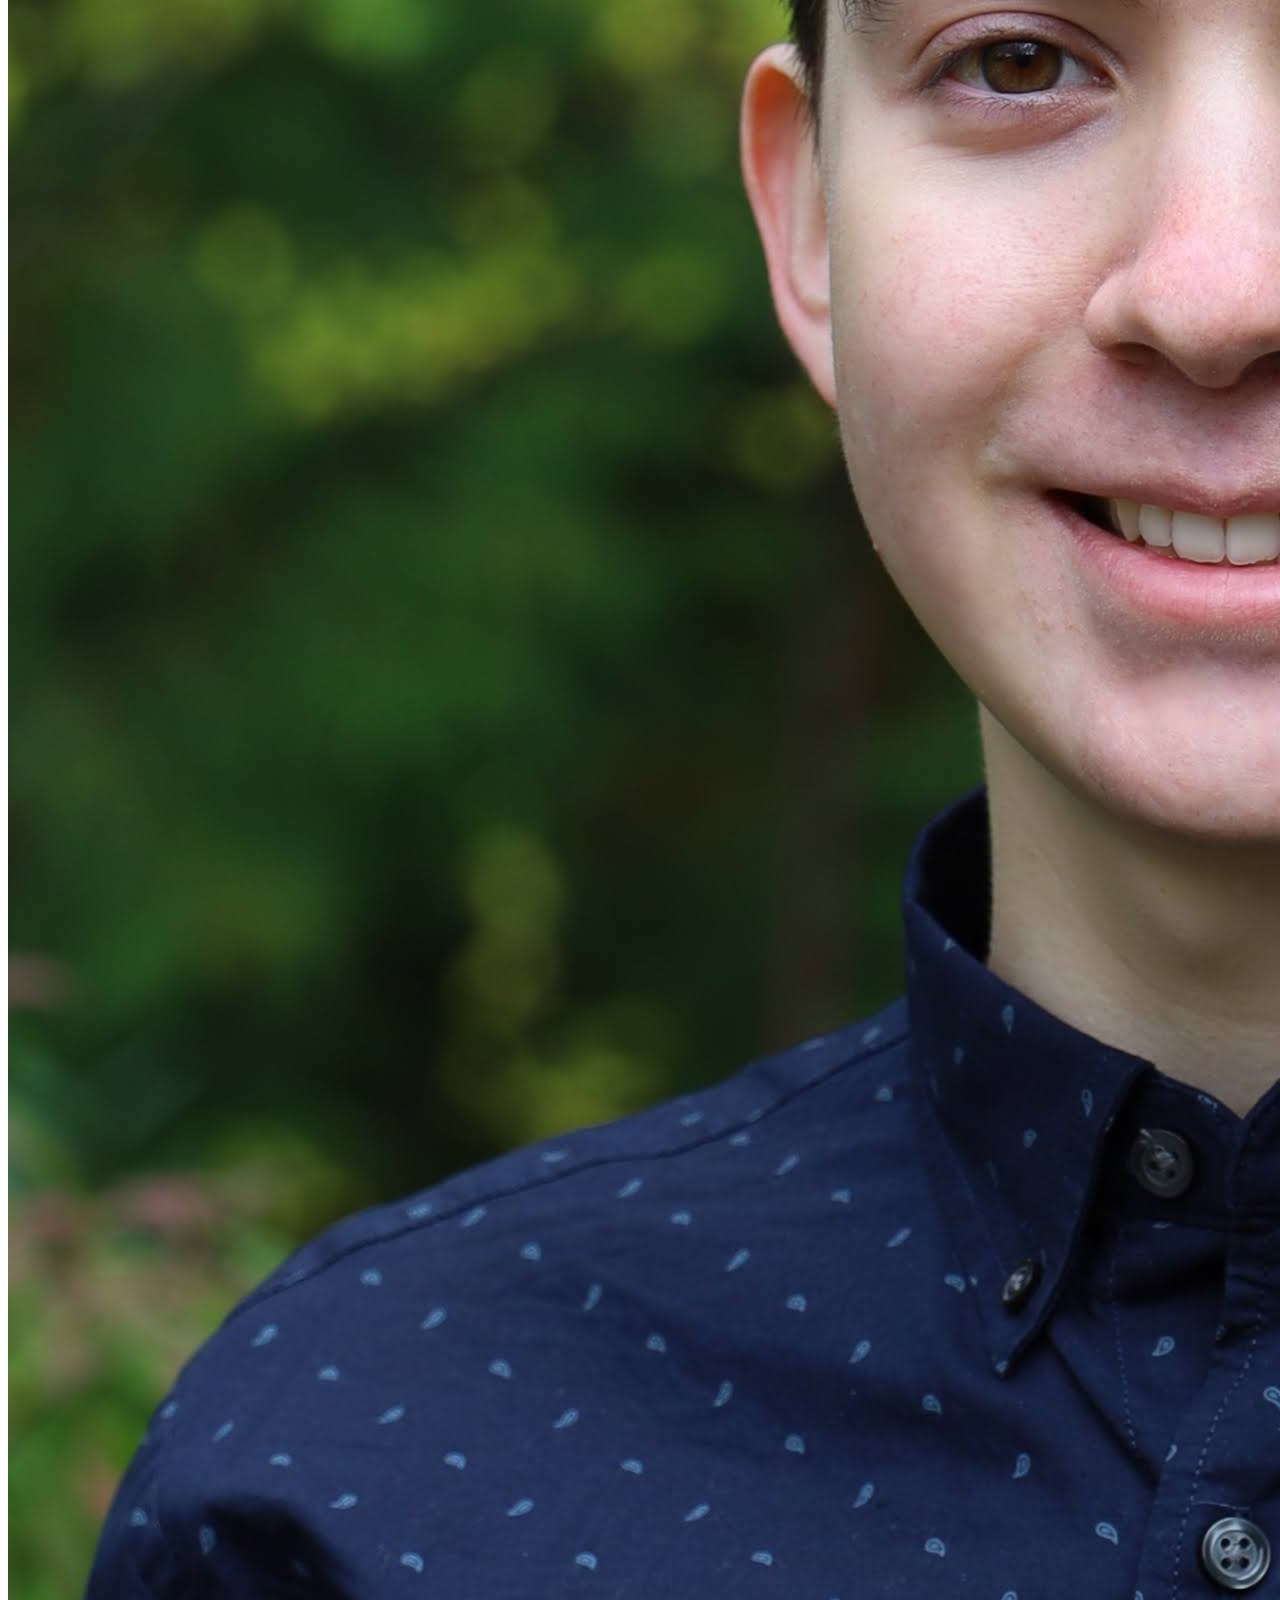
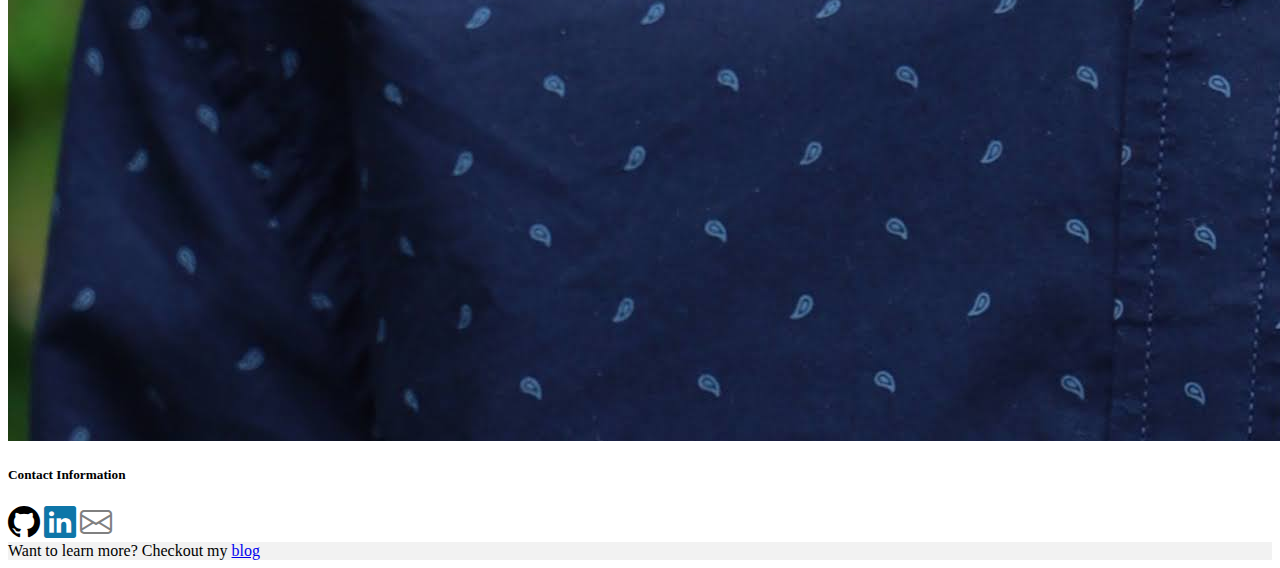
==== commit 899ef4e4: "hi" ====
--- a/index.html
+++ b/index.html
@@ -112,10 +112,11 @@
               >. My interests are in the intersection of Mathematics and
               Computer Science. My current research is focused on AI. Other
               interests include Information Theory, Cryptography, and Auction
-              Theory. I research at Carnegie Mellon's ZUZ Lab, developing
-              Agent-Based Models with Reinforcement Learning for pricing
-              algorithms with transactions in multicurrency economies. I have
-              worked as a teaching assistant for
+              Theory. This upcoming summer I will be working at the NSA to
+              develop Machine Learning models. I researched at Carnegie Mellon's
+              ZUZ Lab, developing Agent-Based Models with Reinforcement Learning
+              for pricing algorithms with transactions in multicurrency
+              economies. I have worked as a teaching assistant for
               <a href="https://www.poshenloh.com/" class="text-reset gray"
                 >Po-Shen Loh</a
               >
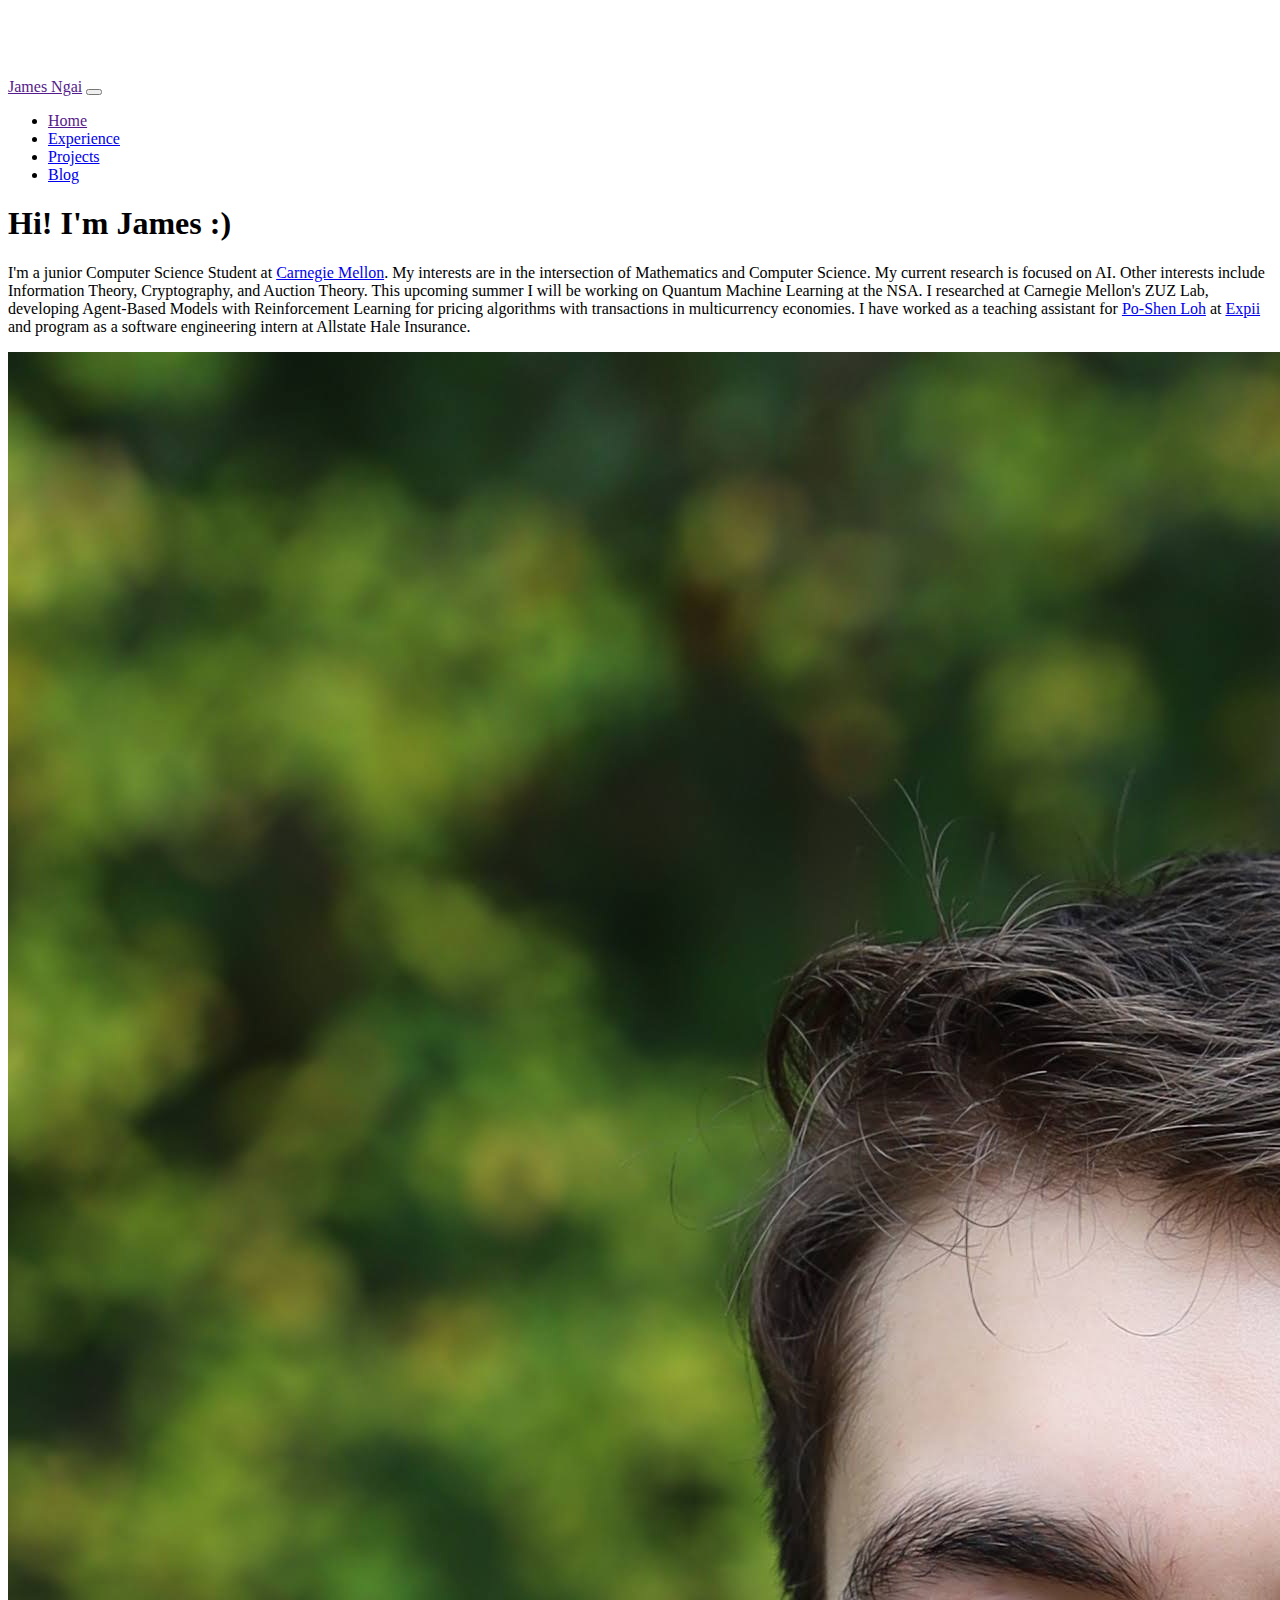
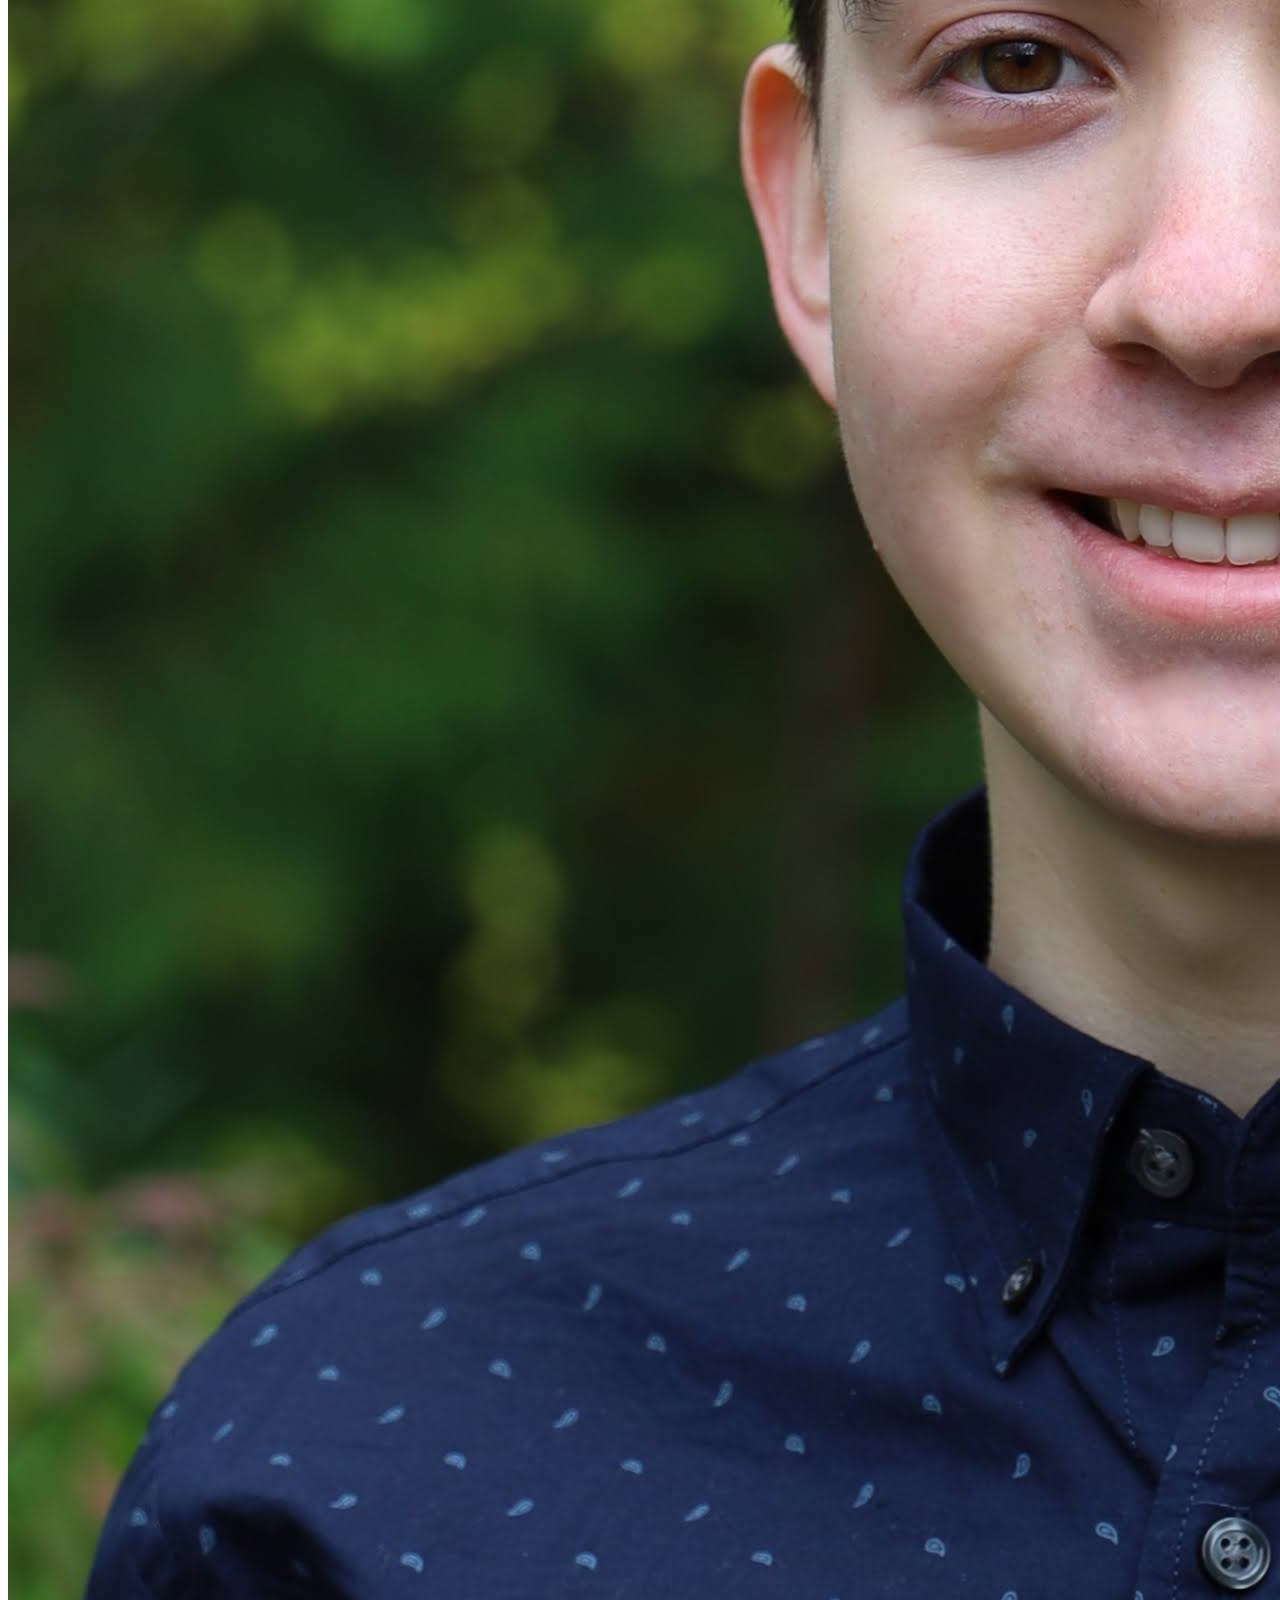
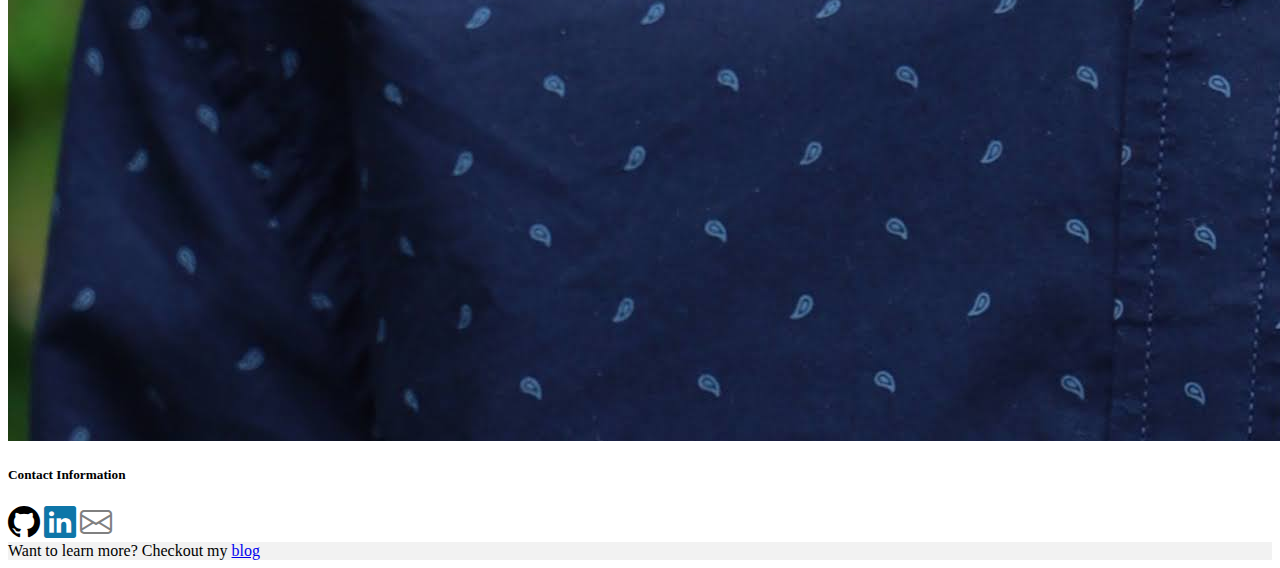
==== commit 2a2945a0: "Update index.html" ====
--- a/index.html
+++ b/index.html
@@ -106,17 +106,17 @@
               <h1>Hi! I'm James :)</h1>
             </div>
             <p class="lead">
-              I'm a sophmore Computer Science Student at
+              I'm a junior Computer Science Student at
               <a href="https://www.cs.cmu.edu/" class="text-reset gray"
                 >Carnegie Mellon</a
               >. My interests are in the intersection of Mathematics and
               Computer Science. My current research is focused on AI. Other
               interests include Information Theory, Cryptography, and Auction
-              Theory. This upcoming summer I will be working at the NSA to
-              develop Machine Learning models. I researched at Carnegie Mellon's
-              ZUZ Lab, developing Agent-Based Models with Reinforcement Learning
-              for pricing algorithms with transactions in multicurrency
-              economies. I have worked as a teaching assistant for
+              Theory. This upcoming summer I will be working on Quantum Machine
+              Learning at the NSA. I researched at Carnegie Mellon's ZUZ Lab,
+              developing Agent-Based Models with Reinforcement Learning for
+              pricing algorithms with transactions in multicurrency economies. I
+              have worked as a teaching assistant for
               <a href="https://www.poshenloh.com/" class="text-reset gray"
                 >Po-Shen Loh</a
               >
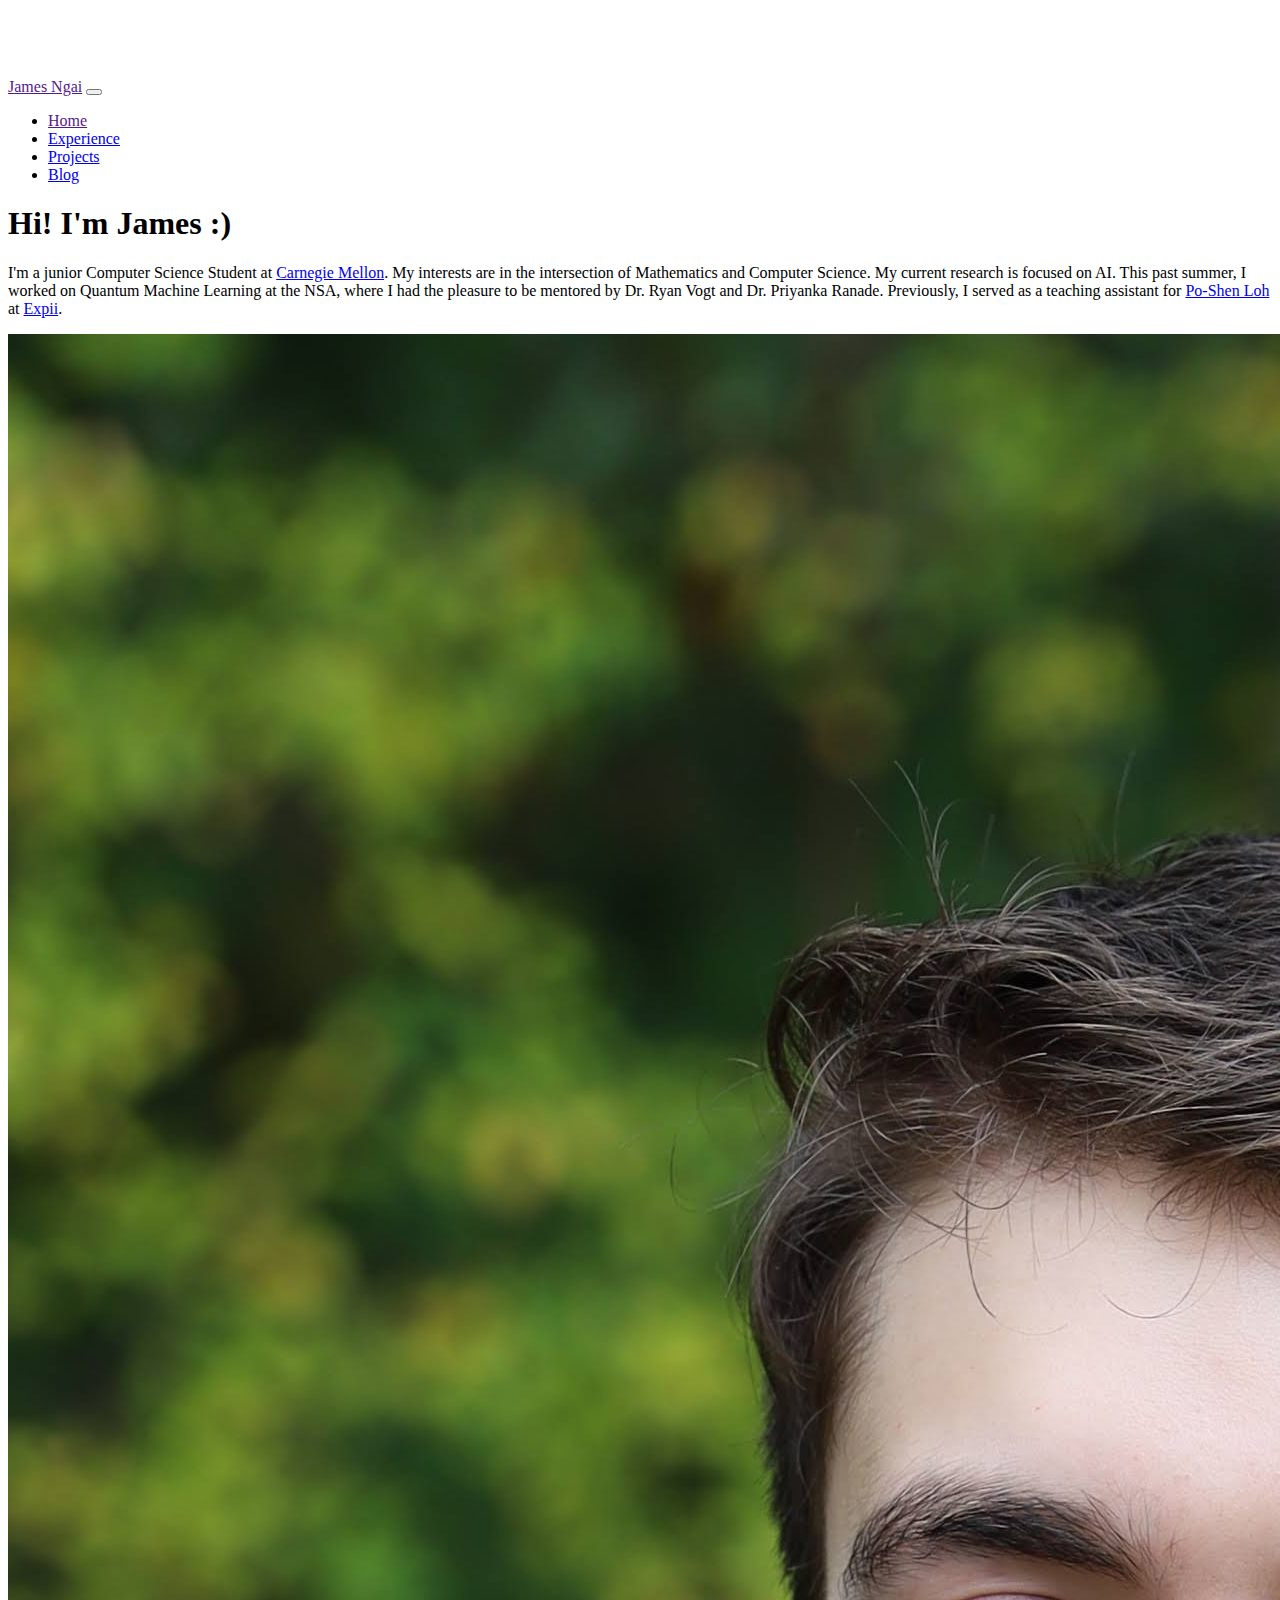
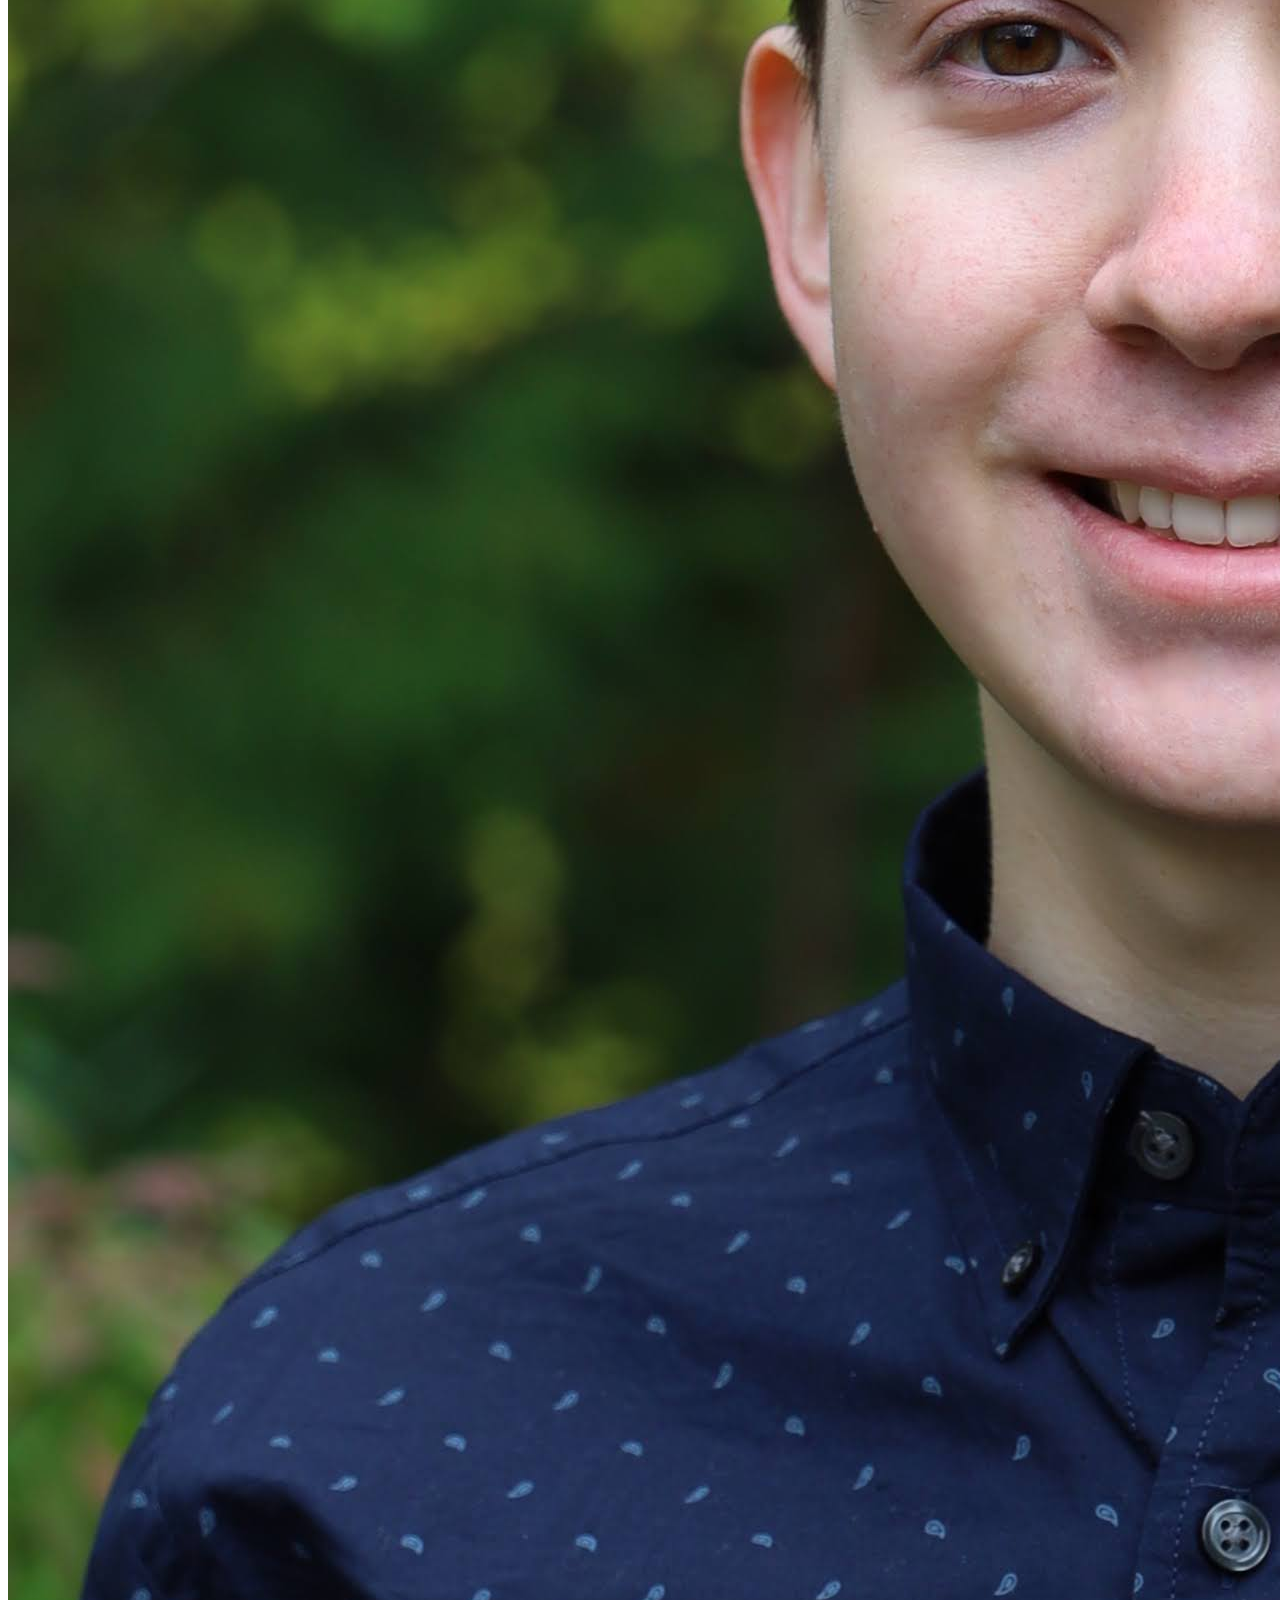
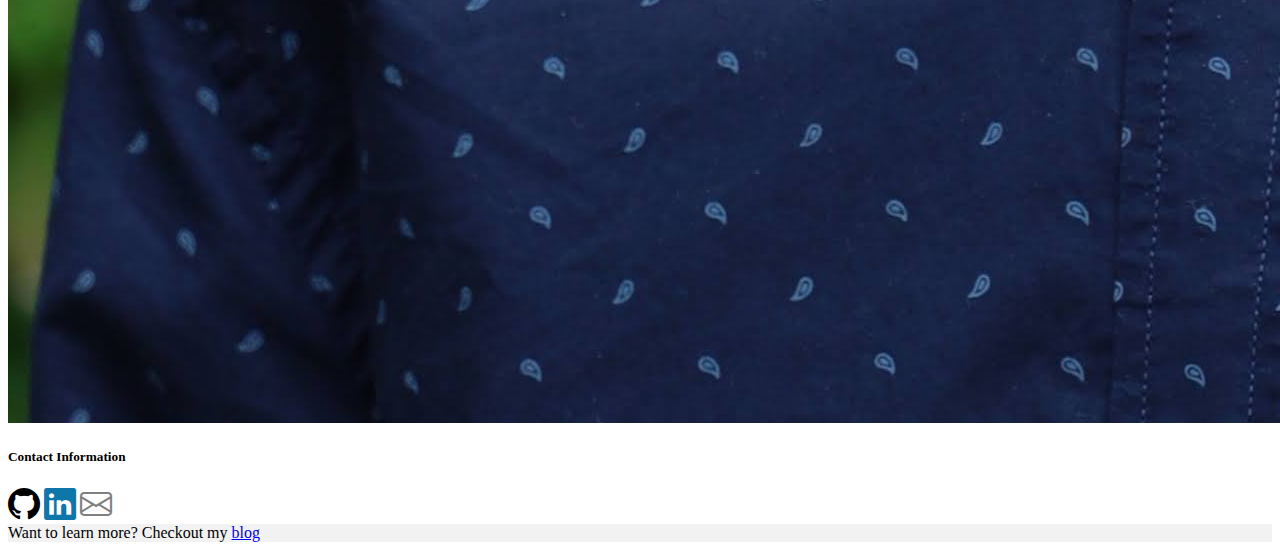
==== commit 757cb4fa: "updated intro" ====
--- a/index.html
+++ b/index.html
@@ -110,22 +110,17 @@
               <a href="https://www.cs.cmu.edu/" class="text-reset gray"
                 >Carnegie Mellon</a
               >. My interests are in the intersection of Mathematics and
-              Computer Science. My current research is focused on AI. Other
-              interests include Information Theory, Cryptography, and Auction
-              Theory. This upcoming summer I will be working on Quantum Machine
-              Learning at the NSA. I researched at Carnegie Mellon's ZUZ Lab,
-              developing Agent-Based Models with Reinforcement Learning for
-              pricing algorithms with transactions in multicurrency economies. I
-              have worked as a teaching assistant for
+              Computer Science. My current research is focused on AI. This past
+              summer, I worked on Quantum Machine Learning at the NSA, where I
+              had the pleasure to be mentored by Dr. Ryan Vogt and Dr. Priyanka
+              Ranade. Previously, I served as a teaching assistant for
               <a href="https://www.poshenloh.com/" class="text-reset gray"
                 >Po-Shen Loh</a
               >
               at
               <a href="https://live.poshenloh.com/" class="text-reset gray"
                 >Expii</a
-              >
-              and program as a software engineering intern at Allstate Hale
-              Insurance.
+              >.
             </p>
           </div>
           <div
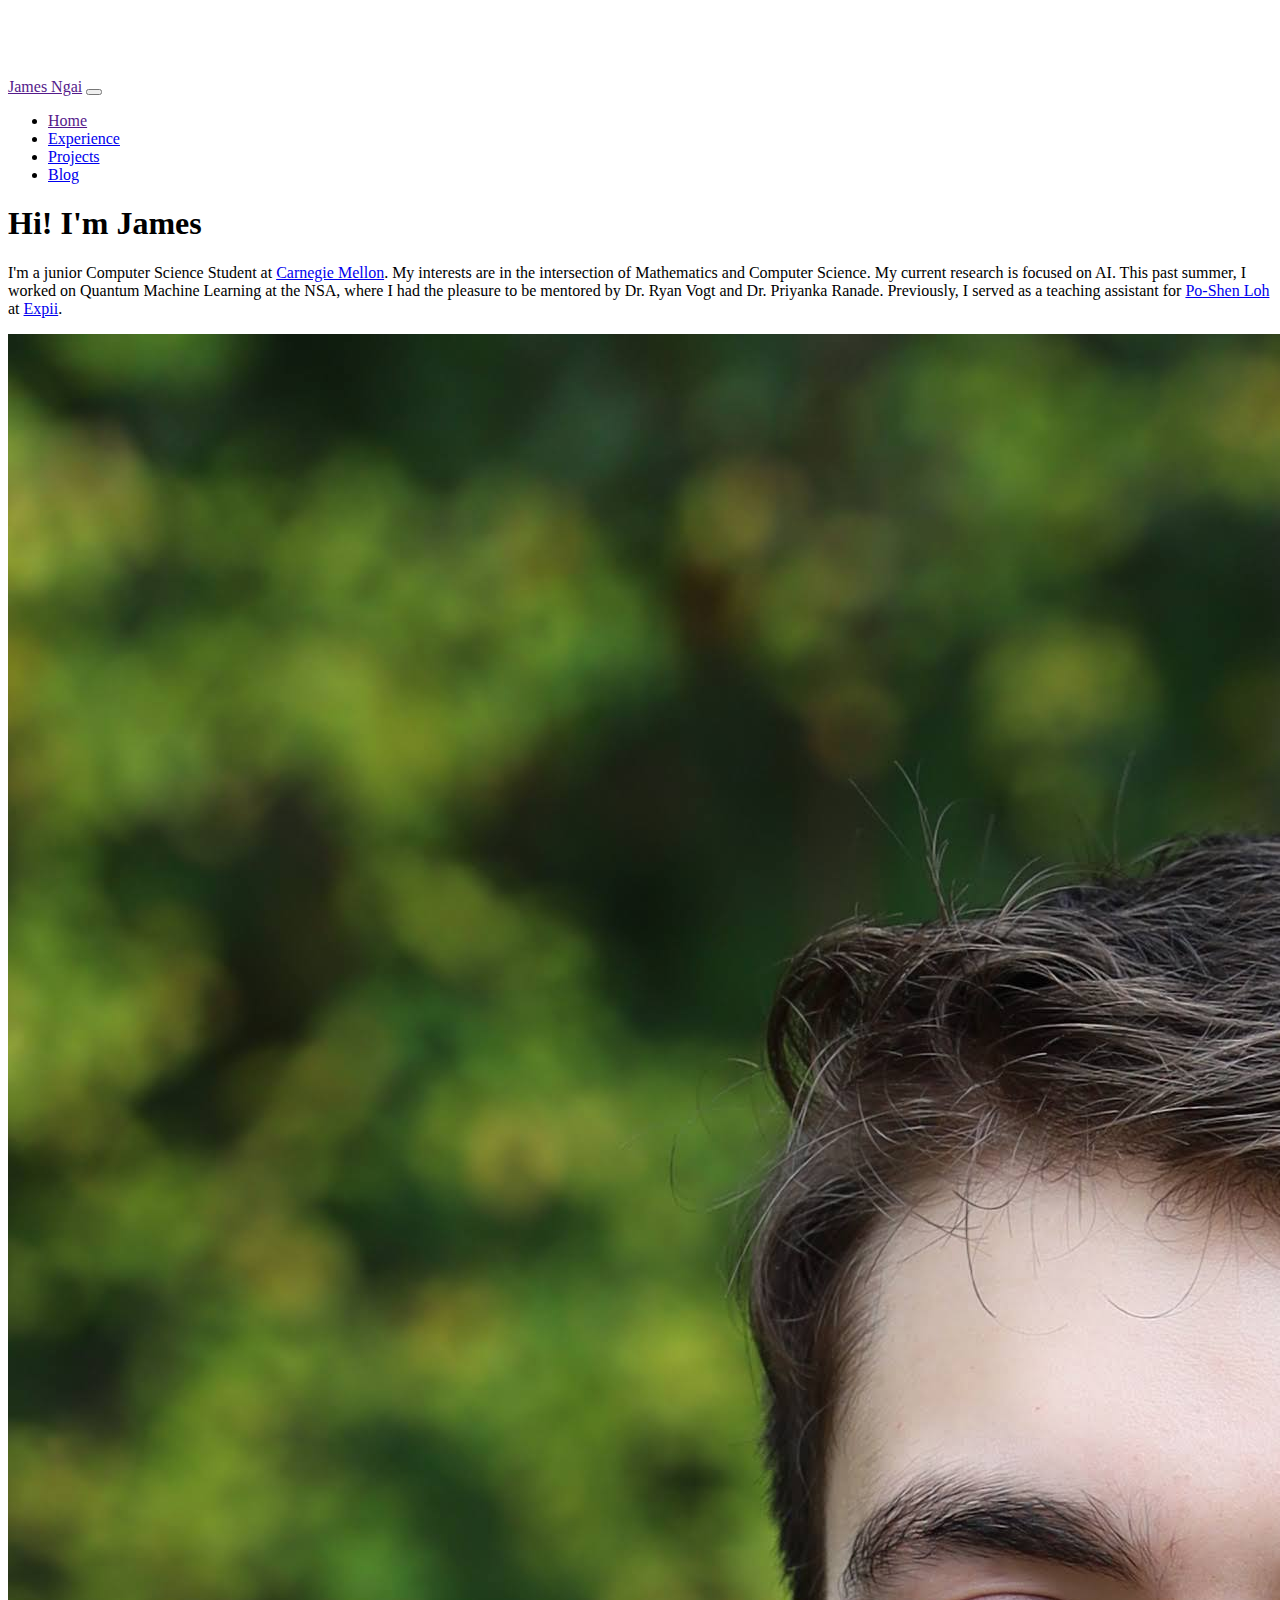
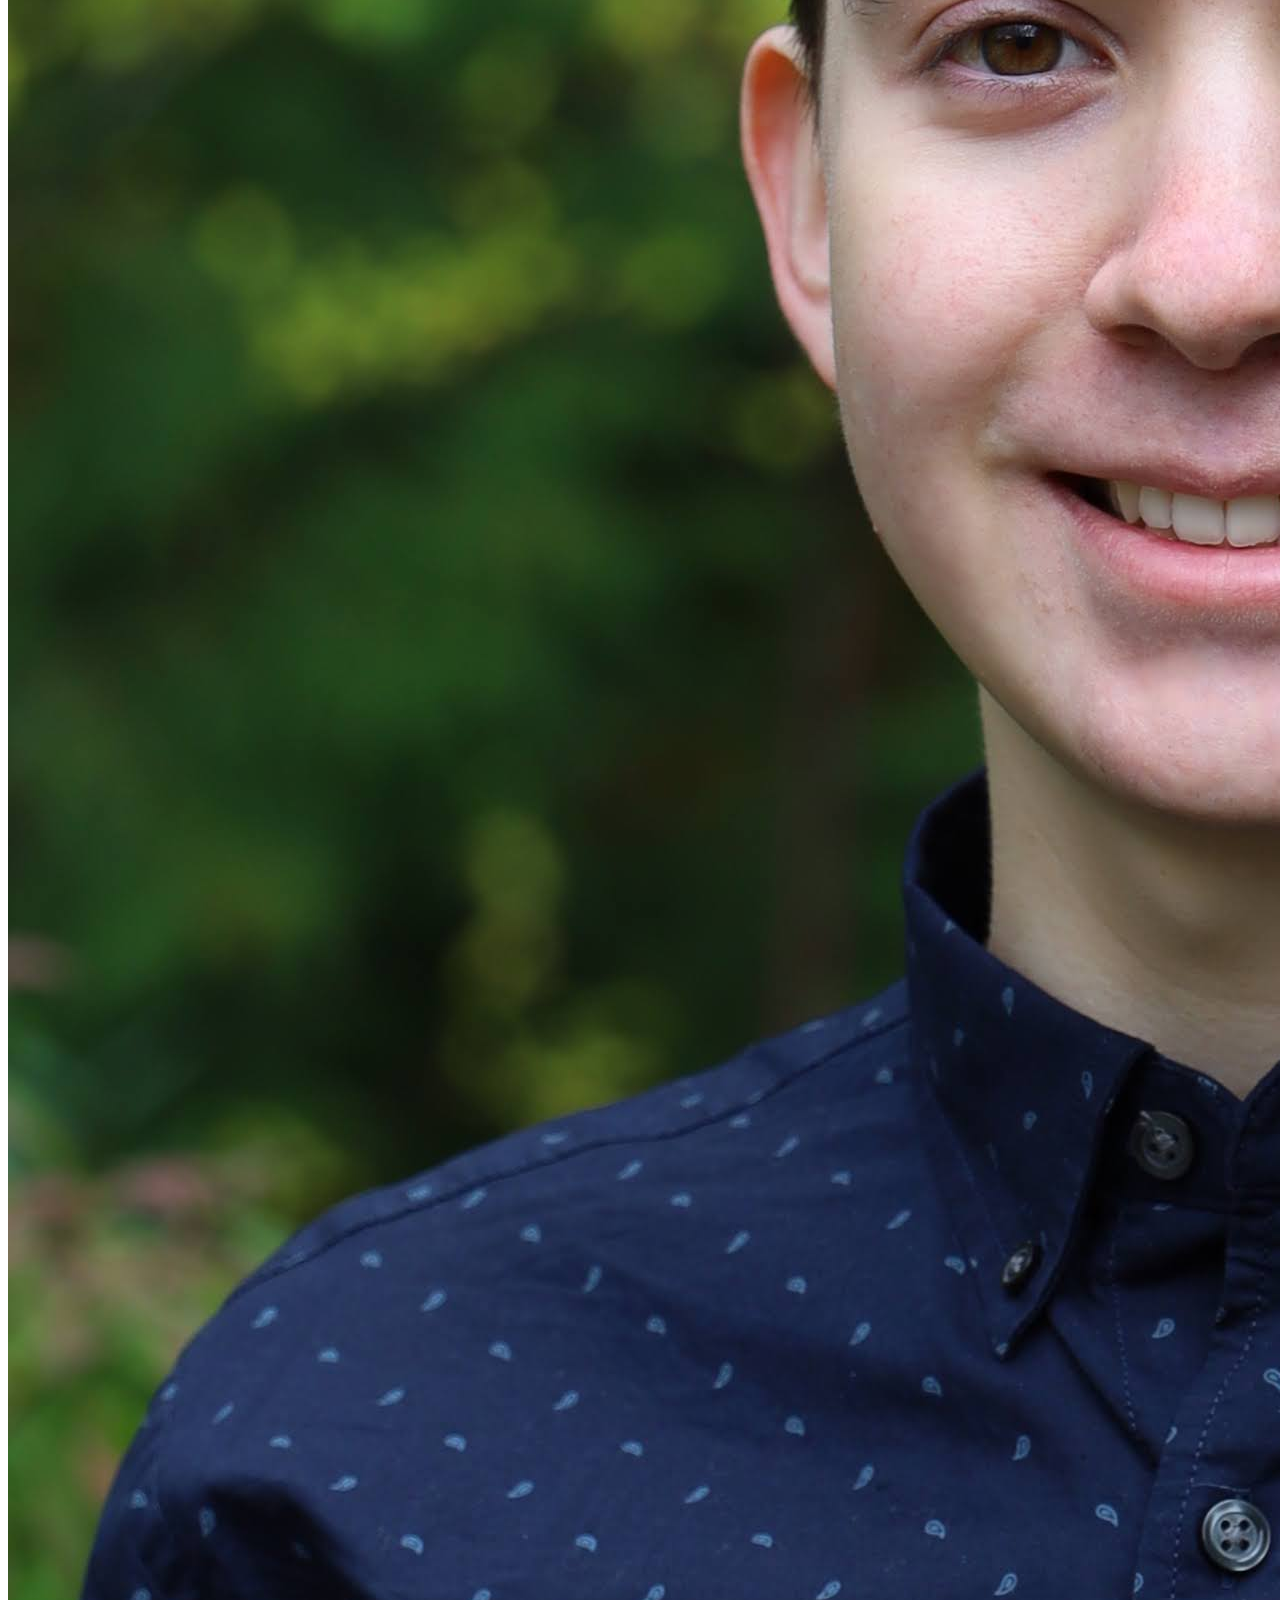
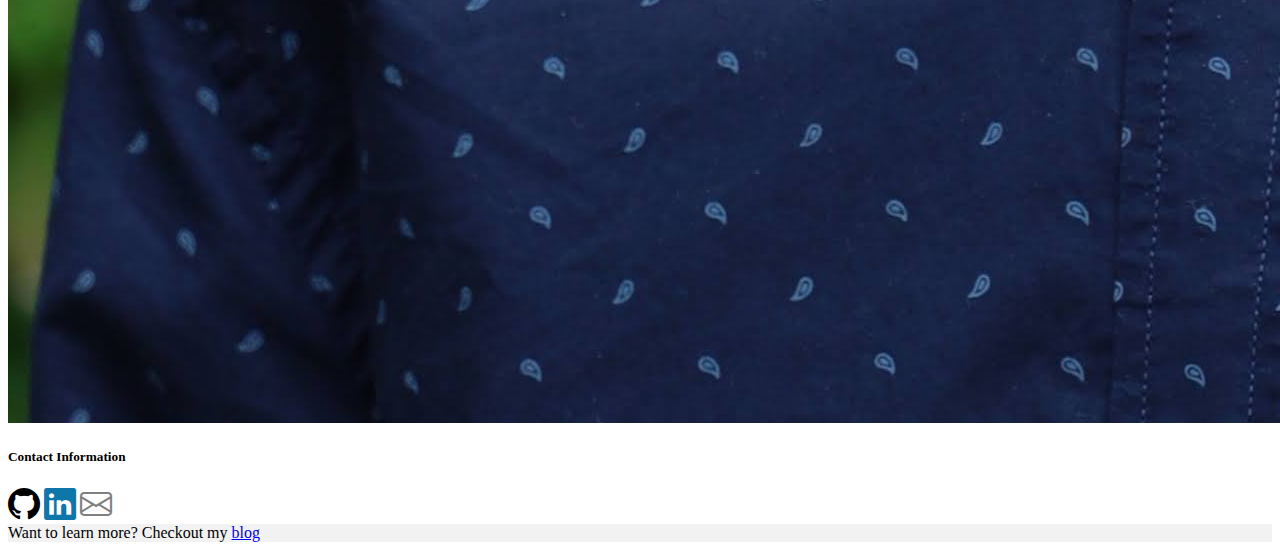
==== commit 19b0eab8: "Update index.html" ====
--- a/index.html
+++ b/index.html
@@ -103,7 +103,7 @@
             class="col-xxl-4 col-xl-4 col-lg-4 col-md-4 col-sm-4 col-xs-4 col-xxs-4"
           >
             <div class="title">
-              <h1>Hi! I'm James :)</h1>
+              <h1>Hi! I'm James</h1>
             </div>
             <p class="lead">
               I'm a junior Computer Science Student at
